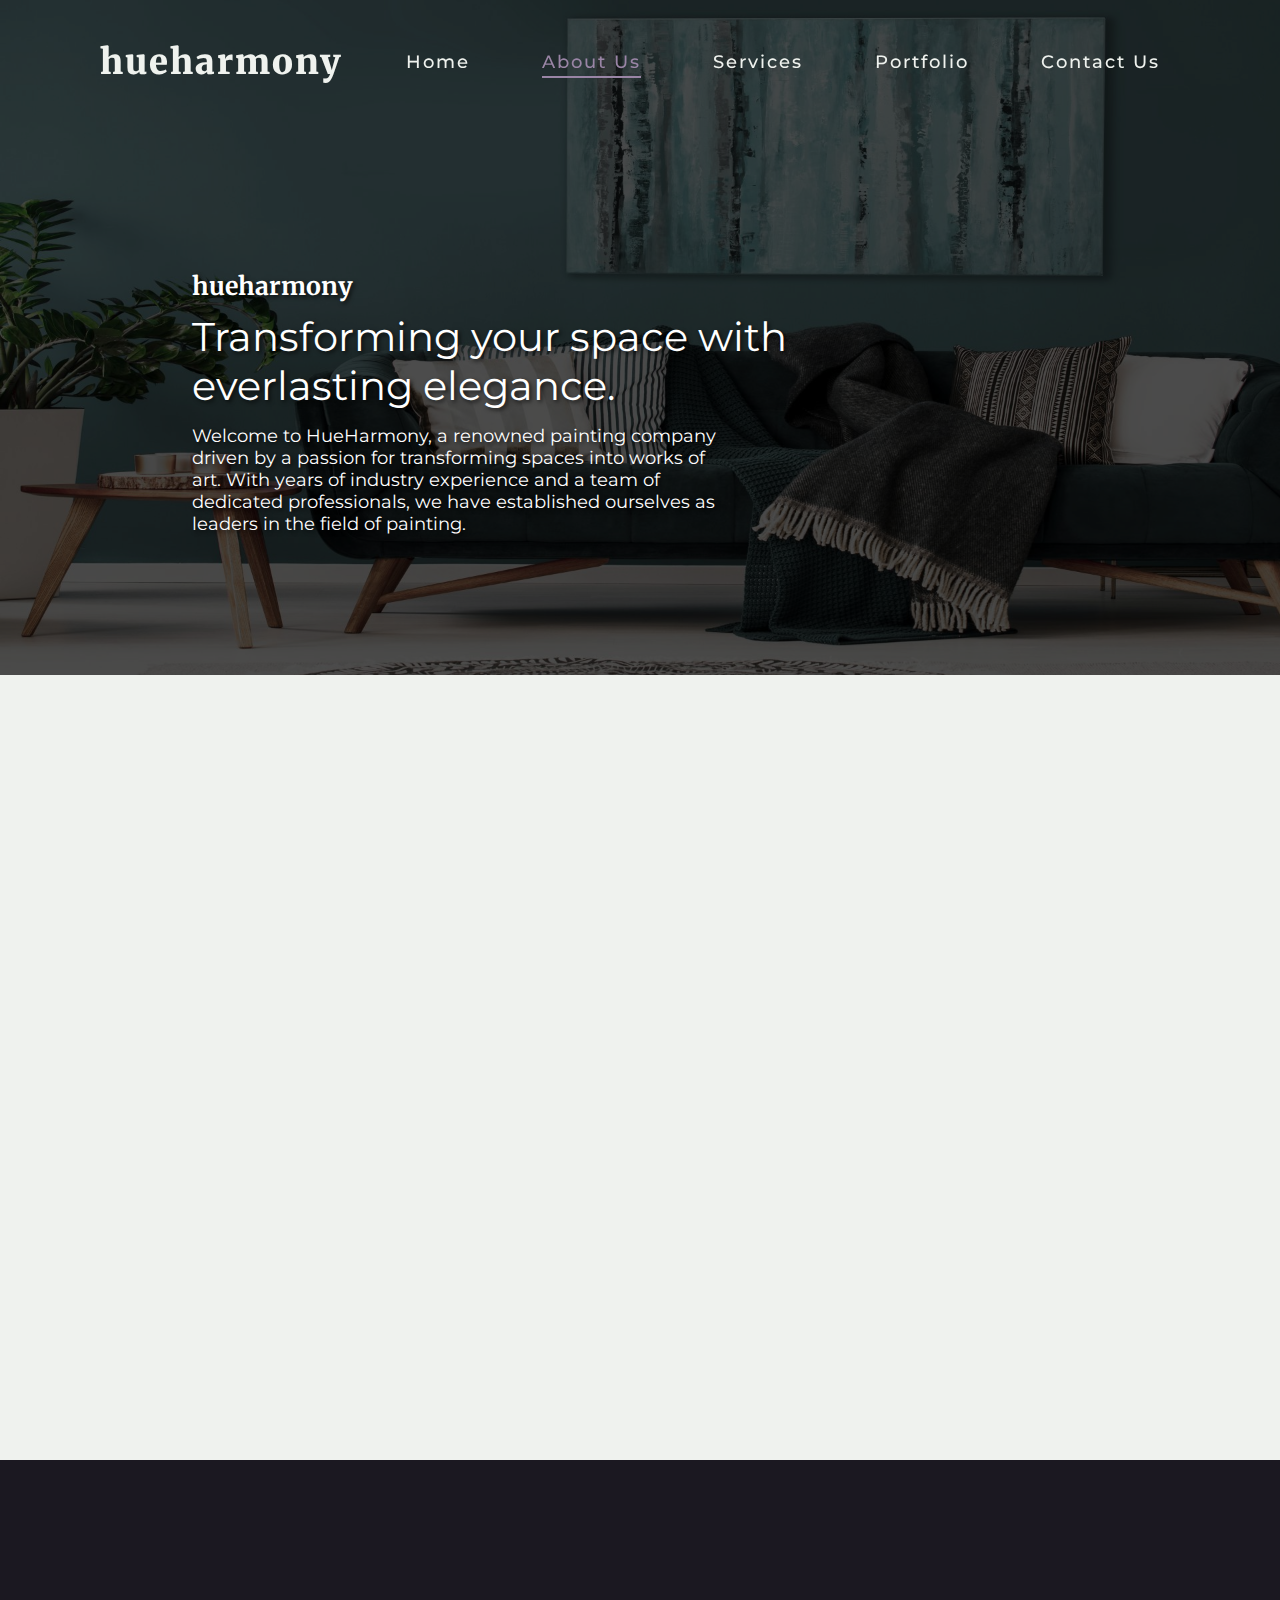
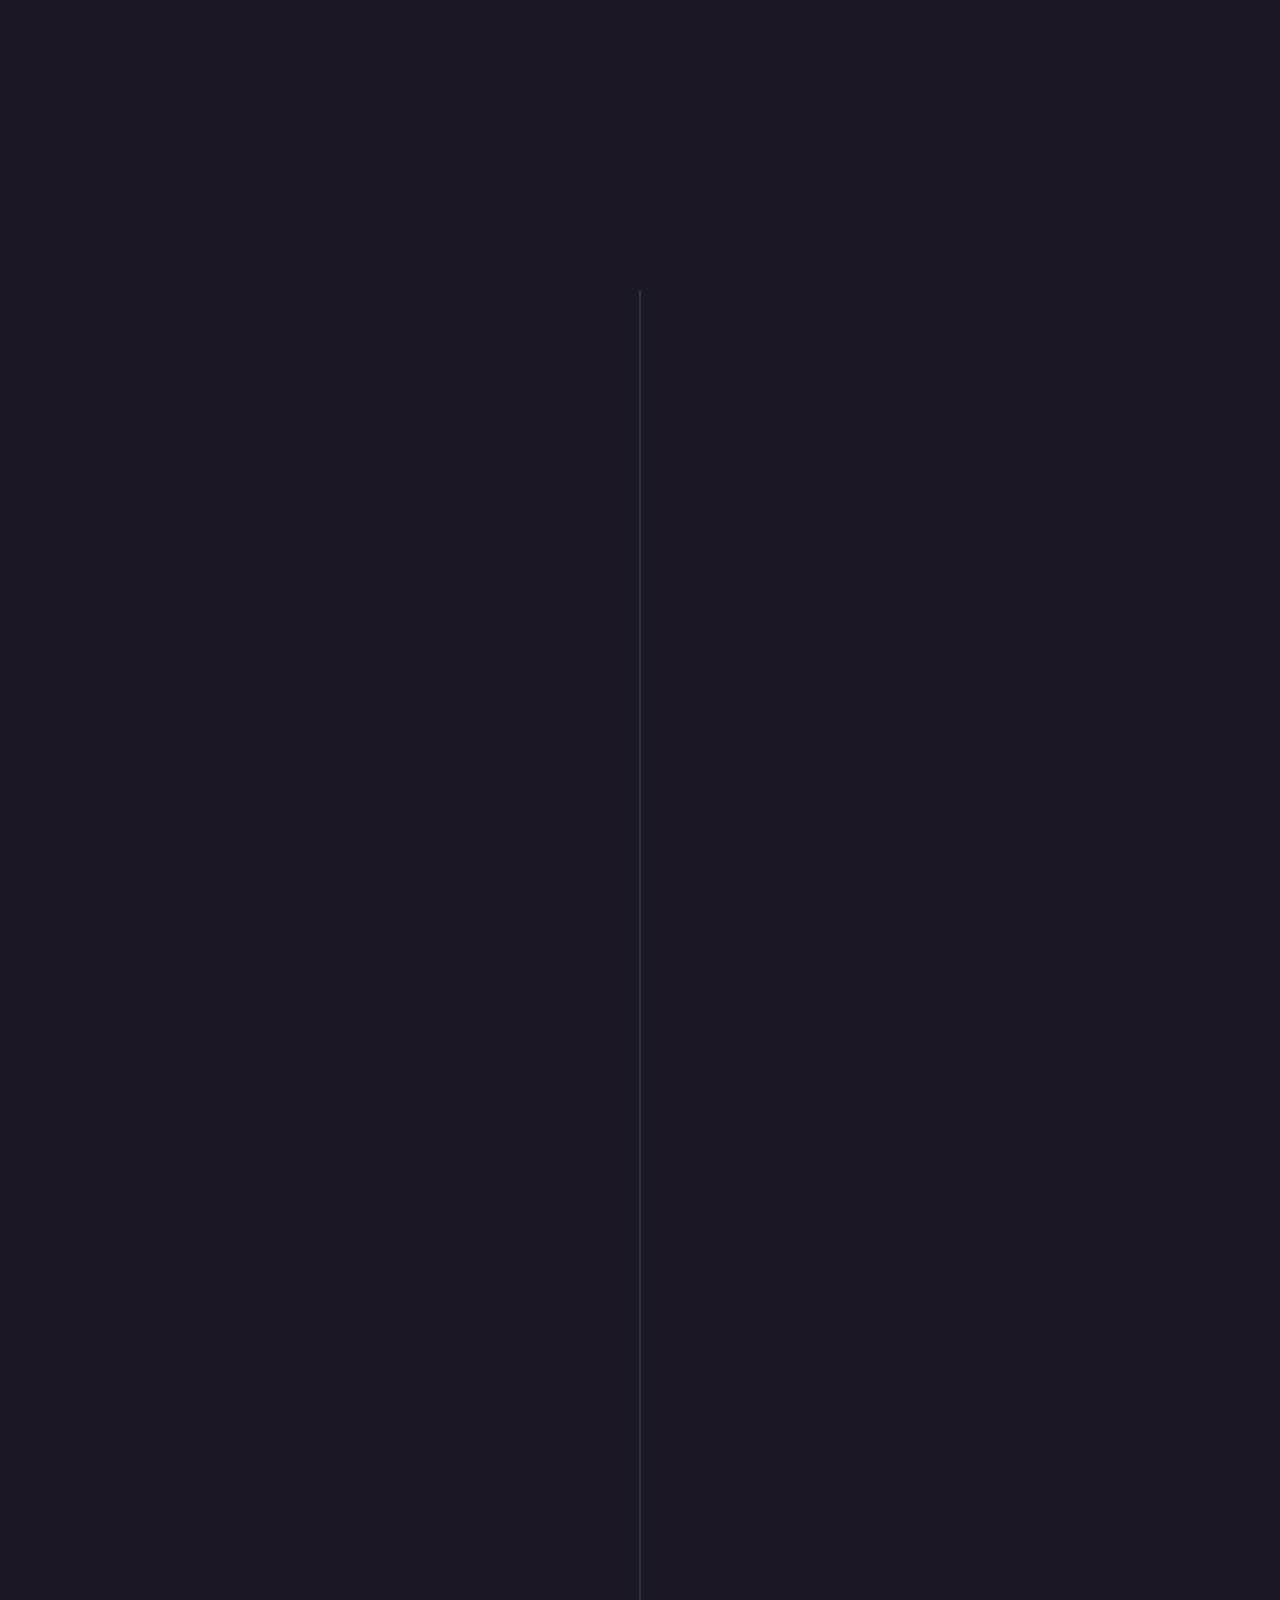
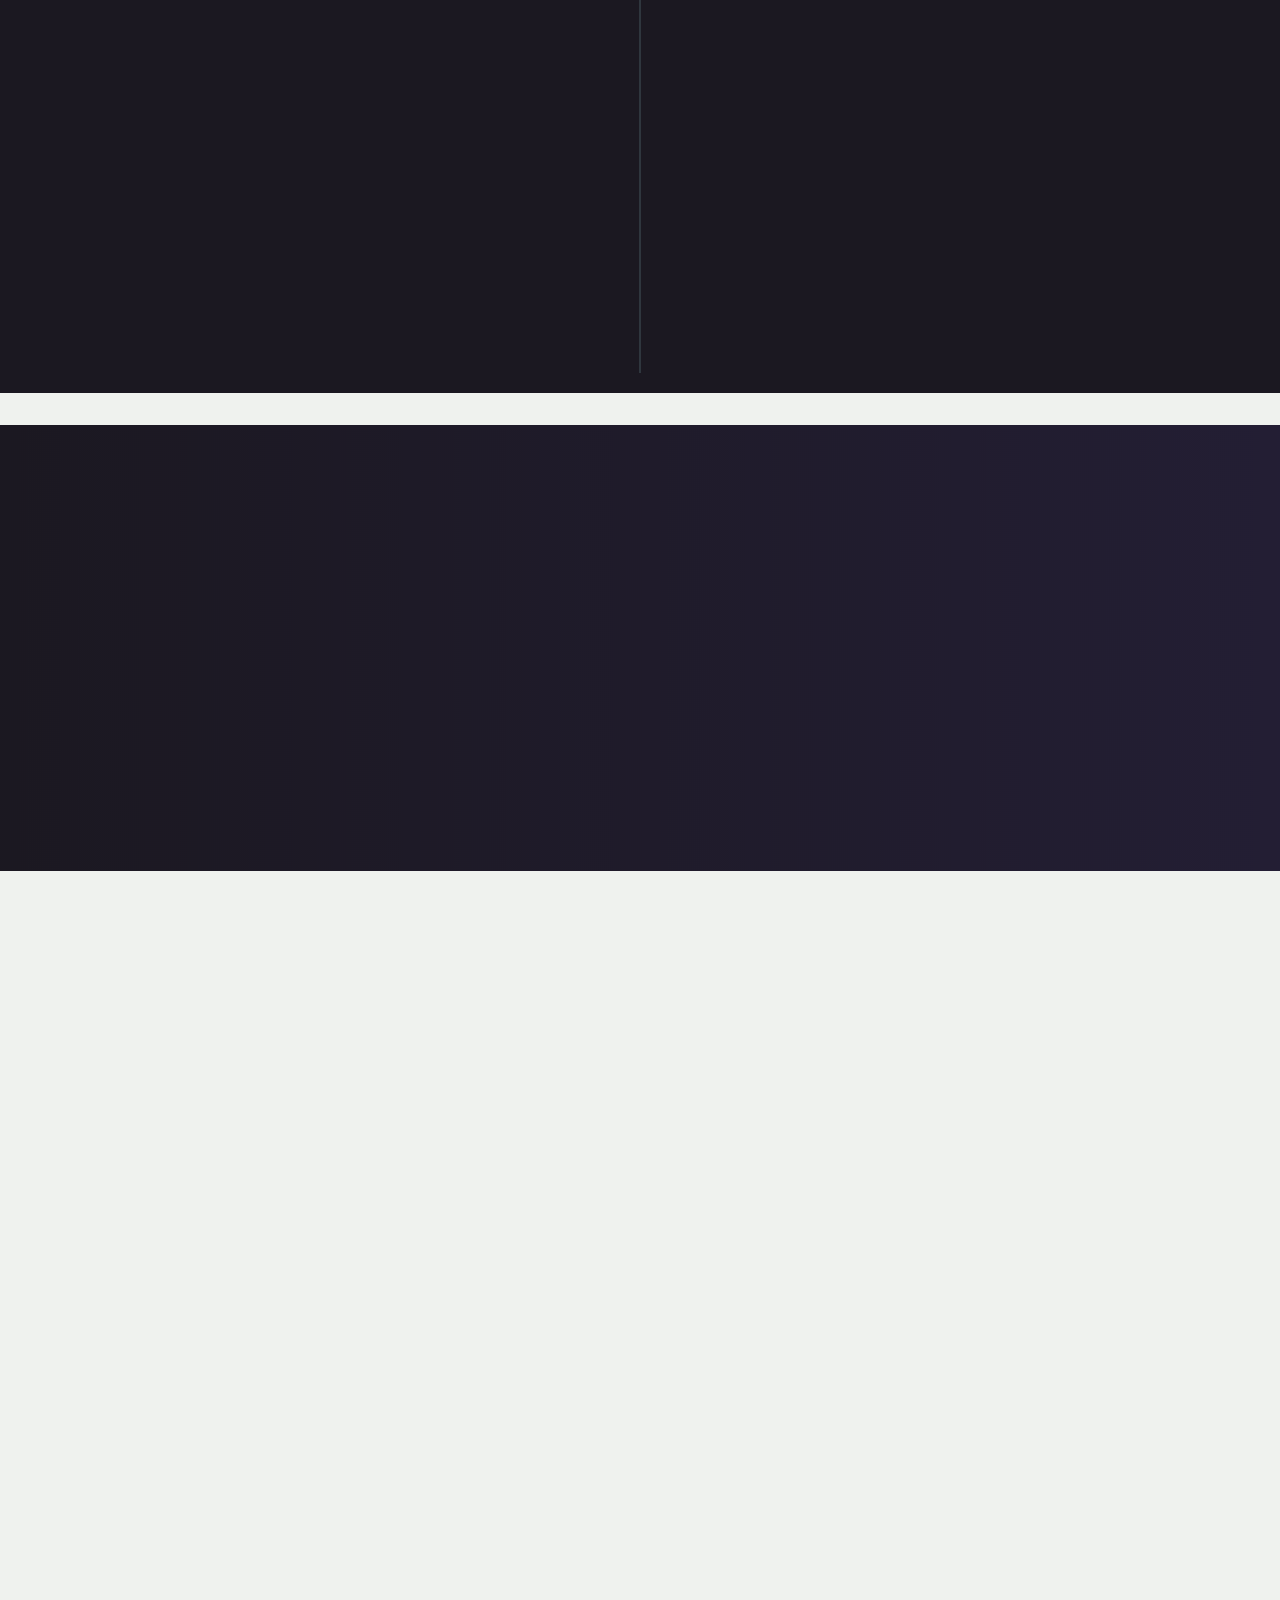
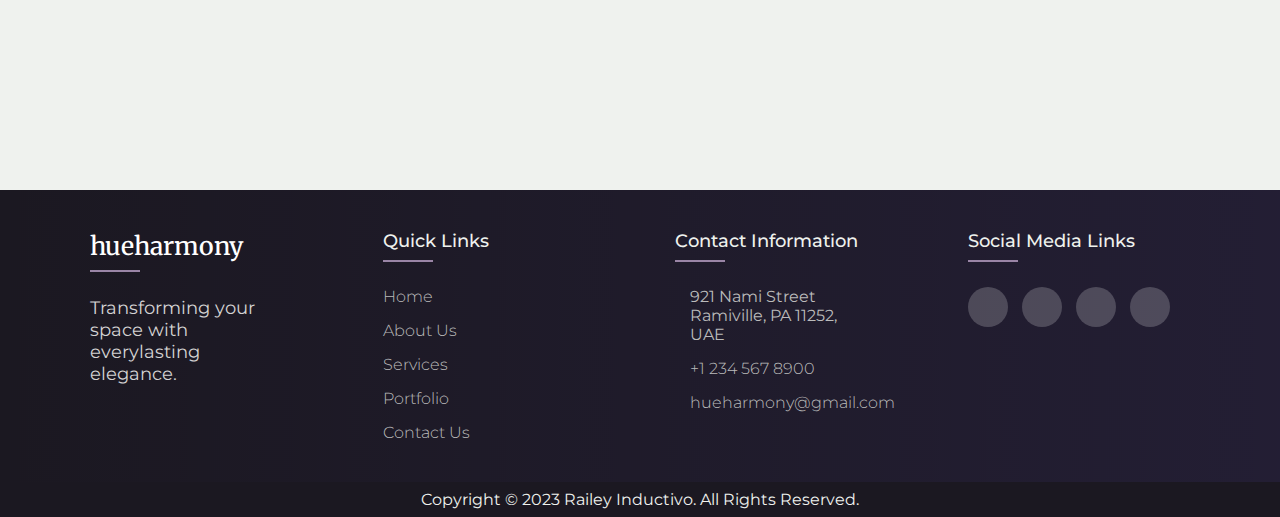
==== Pages/about.html @ a78353fe "Add files via upload" ====
<!DOCTYPE html>
<html lang="en">
   <head>
      <meta charset="UTF-8">
      <meta http-equiv="X-UA-Compatible" content="IE=edge">
      <meta name="viewport" content="width=device-width, initial-scale=1.0">
      <link rel="stylesheet" href="https://cdnjs.cloudflare.com/ajax/libs/font-awesome/6.4.0/css/all.min.css" integrity="sha512-iecdLmaskl7CVkqkXNQ/ZH/XLlvWZOJyj7Yy7tcenmpD1ypASozpmT/E0iPtmFIB46ZmdtAc9eNBvH0H/ZpiBw==" crossorigin="anonymous" referrerpolicy="no-referrer">
      <link rel="stylesheet" href="/CSS/general.css">
      <link rel="stylesheet" href="/CSS/about.css">
      <title>AboutUs</title>
   </head>
   <body>
      <div class="transition transition-slide is-active"></div>
      <!--Start of navigation bar-->
      <header>
         <div class="navbar">
            <div class="logo"><a href="#">hueharmony</a></div>
            <ul class="links">
               <li><a href="/home.html">Home</a></li>
               <li><a href="/Pages/about.html" class="active">About Us</a></li>
               <li><a href="/Pages/services.html">Services</a></li>
               <li><a href="/Pages/portfolio.html">Portfolio</a></li>
               <li><a href="/Pages/contact.html">Contact Us</a></li>
            </ul>
            <div class="toggle_btn">
               <i class="fas fa-bars"></i>
            </div>
         </div>
         <div class="dropdown_menu">
            <li><a href="/home.html">Home</a></li>
            <li><a href="/Pages/about.html">About Us</a></li>
            <li><a href="/Pages/services.html">Services</a></li>
            <li><a href="/Pages/portfolio.html">Portfolio</a></li>
            <li><a href="/Pages/contact.html">Contact Us</a></li>
         </div>
      </header>
      <!--End of navigation bar-->
      <!--Start of title page-->
      <div class="abtusbackground ">
         <img src="/Images/abtusbg1.jpg" alt="Blue interior room">
         <div class="abtheader">
            <h1 class="logoabt">hueharmony</h1>
            <p class="intro">Transforming your space with everlasting elegance.</p>
            <p class="subtext">Welcome to HueHarmony, a renowned painting company driven by a passion for transforming spaces into works of art. With years of industry experience and a team of dedicated professionals, we have established ourselves as leaders in the field of painting.</p>
         </div>
      </div>
      <!--End of title page-->
      <!--Start of about us section-->
      <div class="background1">
         <div class="core reveal">
            <h1>Core Principles</h1>
            <p>HueHarmony is a reputable painting company that embodies the core principles of artistic expression and visual aesthetics. We are driven by a deep passion for colors, a steadfast commitment to excellence, and an unwavering dedication to client satisfaction. At HueHarmony, we believe that each brushstroke possesses the power to transform spaces and evoke emotions. Our core principles shape every aspect of our work, guiding us to deliver outstanding painting services that surpass expectations.</p>
         </div>
         <div class="card-container reveal">
            <div class="card">
               <div class="circle" style="--clr:#716070">
                  <img src="/Images/mission.png" alt="Mission symbol" class="logo">
               </div>
               <div class="content">
                  <h2>Mission</h2>
                  <p>Our mission at HueHarmony is to transform spaces into vibrant works of art that evoke emotions, inspire creativity, and create a harmonious environment. We are dedicated to delivering exceptional painting services that exceed our clients' expectations and enhance the beauty and atmosphere of their surroundings. We strive to be the premier painting company that not only brings color to walls but also brings joy and satisfaction to our clients.</p>
               </div>
            </div>
            <div class="card">
               <div class="circle" style="--clr:#716070">
                  <img src="/Images/vision.png" alt="Vision symbol" class="logo">
               </div>
               <div class="content">
                  <h2>Vision</h2>
                  <p>Our vision at HueHarmony is to be the leading authority in the world of painting, known for our exceptional craftsmanship, innovative techniques, and unwavering commitment to creating harmonious spaces. We envision a future where every space, whether residential or commercial, is infused with the perfect blend of colors that evoke emotions, inspire creativity, and promote a sense of well-being. </p>
               </div>
            </div>
            <div class="card">
               <div class="circle" style="--clr:#716070">
                  <img src="/Images/values.png" alt="Values symbol" class="logo">
               </div>
               <div class="content">
                  <h2>Values</h2>
                  <p>We strive for excellence in every aspect of our work. From the quality of our craftsmanship to our attention to detail, we aim to exceed expectations and deliver exceptional results that stand the test of time. We believe in the transformative power of color and embrace creativity in our approach. Our team of skilled painters are passionate about exploring unique combinations, innovative techniques, and tailored solutions to bring your vision to life.</p>
               </div>
            </div>
         </div>
      </div>
      <!--End of about us section-->
      <!--Start of timeline section-->
      <section class="timeline-section">
         <div class="abtus reveal">
            <h1>Company History</h1>
            <p>HueHarmony, a premier painting company renowned for its impeccable artistry and attention to detail, has a rich and vibrant history that spans over three decades. Founded in 1990 by the visionary artist, Raiyan Sorintivo, HueHarmony emerged as a pioneer in the world of residential and commercial painting, blending creativity with precision to transform spaces into captivating works of art.</p>
         </div>
         <div class="timeline-items">
            <div class="timeline-item reveal">
               <div class="timeline-dot"></div>
               <div class="timeline-date">Year 1990-1995</div>
               <div class="timeline-content">
                  <h3>The Genesis</h3>
                  <p>Raiyan Sorintivo established HueHarmony, quickly gaining recognition for exceptional craftsmanship and customer satisfaction.</p>
               </div>
            </div>
            <div class="timeline-item reveal">
               <div class="timeline-dot"></div>
               <div class="timeline-date">Year 1996-2005</div>
               <div class="timeline-content">
                  <h3>Setting New Standards</h3>
                  <p>HueHarmony expanded operations, embraced technology, and implemented rigorous training programs for consistent quality. Eco-friendly practices became a priority.</p>
               </div>
            </div>
            <div class="timeline-item reveal">
               <div class="timeline-dot"></div>
               <div class="timeline-date">Year 2006-2015</div>
               <div class="timeline-content">
                  <h3>National Expansion</h3>
                  <p>HueHarmony's reputation grew, leading to regional offices in major cities. Specialized services like faux finishes and decorative painting were introduced.</p>
               </div>
            </div>
            <div class="timeline-item reveal">
               <div class="timeline-dot"></div>
               <div class="timeline-date">Year 2016-2021</div>
               <div class="timeline-content">
                  <h3>Embracing Innovation</h3>
                  <p>HueHarmony invested in technology, streamlining operations and launching an online platform for seamless customer engagement.</p>
               </div>
            </div>
            <div class="timeline-item reveal">
               <div class="timeline-dot"></div>
               <div class="timeline-date">Year 2022-Present</div>
               <div class="timeline-content">
                  <h3>Global Reach</h3>
                  <p>HueHarmony expanded globally, collaborating on prestigious projects worldwide. Its work continues to grace iconic spaces, blending art and design.</p>
               </div>
            </div>
            <div class="timeline-item reveal">
               <div class="timeline-dot"></div>
               <div class="timeline-date">Today</div>
               <div class="timeline-content">
                  <h3>Commitment to Excellence</h3>
                  <p>HueHarmony remains dedicated to excellence, innovation, and customer satisfaction. Its team of passionate painters continues to push boundaries, creating harmonious and inspiring spaces.</p>
               </div>
            </div>
         </div>
      </section>
      <!--End of timeline section-->
      <!--Start of quick statistics section-->
      <div style="min-height: 2em;"></div>
      <section class="whyus">
         <div class="whyus-container">
            <div class="whyus-text reveal">
               <h1 class="whyus-title">Why Choose HueHarmony?</h1>
               <p class="animate-text">
                  <span>Exceptional Quality</span>
                  <span>Professional Expertise</span>
                  <span>Timely and Efficient</span>
                  <span>Attention to Detail</span>
                  <span>Excellent Customer Service</span>
               </p>
            </div>
         </div>
      </section>
      <div class="counters">
         <div>
            <div class="counter reveal">
               <i class="fa-solid fa-building"></i>
               <h1><span data-count="412">0</span></h1>
               <h3>Projects<br>Transformed</h3>
            </div>
            <div class="counter reveal">
               <i class="fa-solid fa-face-grin"></i>
               <h1><span data-count="381">0</span></h1>
               <h3>Satisfied<br>Clients</h3>
            </div>
            <div class="counter reveal">
               <i class="fa-solid fa-user-group"></i>
               <h1><span data-count="569">0</span></h1>
               <h3>Monthly<br>Visits</h3>
            </div>
            <div class="counter reveal">
               <i class="fa-solid fa-star"></i>
               <h1><span data-count="226">0</span></h1>
               <h3>Five<br>Stars</h3>
            </div>
         </div>
      </div>
      <!--End of quick statistics section-->
      <!--Start of our team section-->
      <section class="team">
         <div class="team-container">
            <div class="testimonials reveal">
               <h1>Meet our team</h1>
               <p>At HueHarmony, our team is composed of highly skilled and passionate individuals who share a deep appreciation for the transformative power of colors and the art of painting. Each member of our team brings a unique set of talents, expertise, and a commitment to delivering exceptional results.</p>
            </div>
            <div class="team-row reveal">
               <div class="team-item">
                  <img src="/Images/team1.jpg" alt="Team member 1">
                  <h3>Raiyan Sorintivo <span>Founder & Creative Director</span></h3>
                  <div class="social-links">
                     <a href="#"><i class="fab fa-facebook-f"></i></a>
                     <a href="#"><i class="fab fa-twitter"></i></a>
                     <a href="#"><i class="fab fa-instagram"></i></a>
                     <a href="#"><i class="fab fa-linkedin-in"></i></a>
                  </div>
               </div>
               <div class="team-item">
                  <img src="/Images/team2.jpg" alt="Team member 2">
                  <h3>Jackson Stage <span>Operations Manager</span></h3>
                  <div class="social-links">
                     <a href="#"><i class="fab fa-facebook-f"></i></a>
                     <a href="#"><i class="fab fa-twitter"></i></a>
                     <a href="#"><i class="fab fa-instagram"></i></a>
                     <a href="#"><i class="fab fa-linkedin-in"></i></a>
                  </div>
               </div>
               <div class="team-item">
                  <img src="/Images/team3.jpg" alt="Team member 3">
                  <h3>Mark Johnson <span>Lead Painter & Quality Control</span></h3>
                  <div class="social-links">
                     <a href="#"><i class="fab fa-facebook-f"></i></a>
                     <a href="#"><i class="fab fa-twitter"></i></a>
                     <a href="#"><i class="fab fa-instagram"></i></a>
                     <a href="#"><i class="fab fa-linkedin-in"></i></a>
                  </div>
               </div>
            </div>
         </div>
      </section>
      <!--End of our team section-->
      <!--Start of footer section-->
      <footer class="footer">
         <div class="container">
            <div class="row">
               <div class="footer-col">
                  <h4 class="logo">hueharmony</h4>
                  <ul>
                     <li class="text">Transforming your space with everylasting elegance.</li>
                  </ul>
               </div>
               <div class="footer-col">
                  <h4>quick links</h4>
                  <ul>
                     <li><a href="#">home</a></li>
                     <li><a href="#">about us</a></li>
                     <li><a href="#">services</a></li>
                     <li><a href="#">portfolio</a></li>
                     <li><a href="#">contact us</a></li>
                  </ul>
               </div>
               <div class="footer-col">
                  <h4>contact information</h4>
                  <ul class="info">
                     <li>
                        <span><i class="fa fa-map-marker"></i></span>
                        <span>921 Nami Street<br>
                        Ramiville, PA 11252,<br>UAE</span>
                     </li>
                     <li>
                        <span><i class="fa fa-phone"></i></span>
                        <p><a href="tel:12345678900">+1 234 567 8900</a></p>
                     </li>
                     <li>
                        <span><i class="fa fa-envelope"></i></span>
                        <span><a href="mailto:hueharmony@email.com">hueharmony@gmail.com</a></span>
                     </li>
                  </ul>
               </div>
               <div class="footer-col">
                  <h4>social media links</h4>
                  <div class="social-links">
                     <a href="#"><i class="fab fa-facebook-f"></i></a>
                     <a href="#"><i class="fab fa-twitter"></i></a>
                     <a href="#"><i class="fab fa-instagram"></i></a>
                     <a href="#"><i class="fab fa-linkedin-in"></i></a>
                  </div>
               </div>
            </div>
         </div>
      </footer>
      <div class="copyright">
         <p>Copyright &#169; 2023 Railey Inductivo. All Rights Reserved.</p>
      </div>
      <button id="scrollup" onclick="scrollToTop()"><i class="fas fa-arrow-up"></i></button>
      <!--End of footer section-->
      <script src="/JS/about.js"></script>
      <script src="/JS/general.js"></script>
   </body>
</html>
---- CSS/general.css ----
@import url('https://fonts.googleapis.com/css2?family=Merriweather:wght@900&family=Montserrat&family=Playfair+Display:wght@700&display=swap');

* {
	margin: 0;
	padding: 0;
	box-sizing: border-box;
	font-family: 'Montserrat', sans-serif;
}

body {
	background-color: #eff2ee;
}

/*Start of scroll up button*/
html {
	scroll-behavior: smooth;
}

#scrollup {
	display: none;
	position: fixed;
	bottom: 20px;
	right: 20px;
	z-index: 100;
	background-color: #4e3e4d;
	color: #eff2ee;
	padding: 16px 20px;
	border-radius: 50%;
	border: none;
	cursor: pointer;
	font-size: 20px;
	transition: all .5s ease;
}

#scrollup:hover {
	background-color: #9A85A6;
	color: #eff2ee;
}

#scrollup.show {
	display: block;
}

/*End of scroll up button*/

/*Start of page transition*/
.transition-slide {
	position: fixed;
	top: 0;
	left: -100%;
	width: 100%;
	bottom: 0;
	z-index: 101;
	-webkit-transition: 0.5s ease-out;
	transition: 0.5s ease-out;
	backdrop-filter: blur(8px);
	background-color: rgba(0, 0, 0, 0.1);
}

.transition-slide.is-active {
	left: 0px;
}

/*End of page transition*/
/*Start of custom scrollbar*/
::-webkit-scrollbar {
	width: 10px;
}

::-webkit-scrollbar-thumb {
	background: #302b3b;
	border-radius: 3px;
}

::-webkit-scrollbar-thumb:hover {
	background: #9A85A6;
}

/*End of custom scrollbar*/
/*Start of reveal transition*/
.reveal {
	position: relative;
	transform: translateY(150px);
	opacity: 0;
	transition: all 1s ease;
}

.reveal.active {
	transform: translateY(0px);
	opacity: 1;
}

/*End of reveal transition*/
/*Start of navigation bar*/
header {
	position: fixed;
	top: 0;
	left: 0;
	width: 100%;
	display: flex;
	justify-content: space-between;
	align-items: center;
	transition: 0.6s;
	padding: 40px 100px;
	z-index: 100;
}

a {
	color: #eff2ee;
	text-decoration: none;
}

.navbar ul {
	position: relative;
	display: flex;
	justify-content: center;
	align-items: center;
}

.navbar ul li {
	position: relative;
	list-style: none;
}

.navbar ul li a {
	font-size: 18px;
	position: relative;
	margin: 0 20px;
	text-decoration: none;
	color: #eff2ee;
	letter-spacing: 2px;
	font-weight: 500;
	transition: color 0.3s, transform 0.3s;
}

.navbar ul li a:before {
	content: '';
	position: absolute;
	width: 100%;
	height: 2px;
	background-color: lightgray;
	bottom: -5px;
	left: 0;
	transform: scaleX(0);
	transition: transform 0.3s;
}

.navbar ul li a:hover,
.navbar ul li a:active {
	transform: translateY(-3px);
	color: #9A85A6;
}

.navbar ul li a:hover:before,
.navbar ul li a:active:before {
	transform: scaleX(1);
}

.navbar ul li a:after {
	content: '';
	position: absolute;
	width: 100%;
	height: 2px;
	background-color: #9A85A6;
	bottom: -5px;
	left: 0;
	transform: scaleX(0);
	transition: transform 0.3s;
}

.navbar ul li a:hover:after,
.navbar ul li a:active:after {
	transform: scaleX(1);
}

.navbar ul li a.active {
	color: #9A85A6;
}

.navbar ul li a.active:before,
.navbar ul li a.active:after {
	transform: scaleX(1);
}

.navbar {
	position: relative;
	width: 100%;
	display: flex;
	justify-content: space-between;
	align-items: center;
	transition: 0.6s;
}

.navbar .logo a {
	font-family: 'Merriweather', serif;
	position: relative;
	transition: 0.6s;
	font-weight: 900;
	font-size: 35px;
	letter-spacing: 2px;
	transition: 0.6s;
	text-decoration: none;
	color: #eff2ee;
}

.navbar .logo:hover a {
	background: linear-gradient(90deg, #FF0000, #FF7F00, #FFFF00, #00FF00, #0000FF, #4B0082, #9400D3);
	-webkit-background-clip: text;
	background-clip: text;
	-webkit-text-fill-color: transparent;
	background-size: 500% auto;
	animation: rainbow 3s ease-in-out infinite alternate;
}

@keyframes rainbow {
	0% {
		background-position: 0% 50%;
	}

	100% {
		background-position: 100% 50%;
	}
}

.navbar .links {
	display: flex;
	gap: 2rem;
}

.navbar .toggle_btn {
	color: #eff2ee;
	font-size: 1.5rem;
	cursor: pointer;
	display: none;
}

header.sticky {
	padding: 15px 100px;
	background-color: #1c0629;
}

.dropdown_menu {
	display: none;
	position: absolute;
	right: 6rem;
	top: 100px;
	height: 0;
	width: 300px;
	background-color: #1c0629;
	border-radius: 10px;
	overflow: hidden;
	transition: height .2s cubic-bezier(0.175, 0.885, 0.32, 1.275);
}

.dropdown_menu.open {
	height: 270px;
	padding: 15px;
	list-style: none;
}

.dropdown_menu li a {
	color: #eff2ee;
	font-size: 20px;
	padding: 0.7rem;
	display: flex;
	align-items: center;
	justify-content: center;
}

.dropdown_menu li a:before {
	content: '';
	position: absolute;
	width: 100%;
	height: 2px;
	background-color: lightgray;
	bottom: -5px;
	left: 0;
	transform: scaleX(0);
	transition: transform 0.3s;
}

.dropdown_menu li a:hover {
	transform: translateY(-3px);
	color: #9A85A6;
}

.dropdown_menu li a:hover:before {
	transform: scaleX(0.3);
}

.dropdown_menu li a:after {
	content: '';
	position: absolute;
	width: 100%;
	height: 2px;
	background-color: #9A85A6;
	bottom: -5px;
	left: 0;
	transform: scaleX(0);
	transition: transform 0.3s;
}

.dropdown_menu li a:hover:after {
	transform: scaleX(0.3);
}

@media(max-width: 1222px) {
	.navbar .links {
		display: none;
	}

	.navbar .toggle_btn {
		display: block;
	}

	.dropdown_menu {
		display: block;
	}
}

/*End of navigation bar*/
/*Start of footer section*/
.container {
	max-width: 1170px;
	margin: auto;
}

.row {
	display: flex;
	flex-wrap: wrap;
}

ul {
	list-style: none;
}

.footer {
	background-image: url(/Images/bg1.png);
	padding: 40px 0;
	padding-left: 50px;
}

.footer-col {
	width: 25%;
	padding: 0 10px;
}

.footer-col h4 {
	font-size: 18px;
	color: #eff2ee;
	text-transform: capitalize;
	margin-bottom: 35px;
	font-weight: 500;
	position: relative;
}

.footer-col h4.logo {
	font-family: 'Merriweather', serif;
	font-size: 25px;
	color: white;
	margin-bottom: 35px;
	font-weight: 500;
	position: relative;
	text-transform: lowercase;
}

.footer-col li.text {
	color: #d4d3d3;
	width: 70%;
	font-size: 18px;
}

.footer-col h4::before {
	content: '';
	position: absolute;
	left: 0;
	bottom: -10px;
	background-color: #9A85A6;
	height: 2px;
	box-sizing: border-box;
	width: 50px;
}

.footer-col ul li:not(:last-child) {
	margin-bottom: 15px;
}

.footer-col ul li a {
	font-size: 16px;
	text-transform: capitalize;
	text-decoration: none;
	font-weight: 300;
	color: #bbbbbb;
	display: block;
	transition: all 0.3s ease;
}

.footer-col ul li a:hover {
	color: #9A85A6;
	padding-left: 8px;
}

.footer-col .social-links a {
	display: inline-block;
	height: 40px;
	width: 40px;
	background-color: rgba(255, 255, 255, 0.2);
	margin: 0 10px 10px 0;
	text-align: center;
	line-height: 40px;
	border-radius: 50%;
	color: #eff2ee;
	transition: all 0.5s ease;
}

.footer-col .social-links a:hover {
	color: #24262b;
	background-color: #9A85A6;
}

.footer p {
	color: #eff2ee;
}

.info {
	position: relative;
}

.info li {
	display: flex;
	margin-bottom: 16px;
}

.info li span:nth-child(1) {
	color: #eff2ee;
	font-size: 16px;
	margin-right: 15px;
}

.info li span {
	color: #bbbbbb;
	text-decoration: none;
	;
	transition: all 0.5s ease;
}

.info li span:hover {
	color: #9A85A6;
	text-decoration: none;
	padding-left: 8px;
}

.info li span a {
	text-transform: lowercase;
}

@media(max-width: 767px) {
	.footer-col {
		width: 50%;
		margin-bottom: 30px;
	}
}

@media(max-width: 574px) {
	.footer-col {
		width: 100%;
	}
}

.copyright {
	width: 100%;
	background: #1B1821;
	padding: 8px 100px;
	text-align: center;
	color: #eff2ee;
}

/*End of footer section*/
---- CSS/about.css ----
/*Start of about us section*/
.core {
	display: flex;
	flex-direction: column;
	justify-content: center;
	align-items: center;
	margin-top: 20px;
}

.core h1 {
	font-size: 45px;
	font-family: 'Playfair Display', serif;
	text-align: center;
	color: #716070;
	text-shadow: 2px 2px 4px rgba(255, 255, 255, 1);
	margin-bottom: 20px;
	letter-spacing: 5px;
}

.core h1:before,
.core h1:after {
	background-color: #1B1821;
	content: "";
	display: inline-block;
	height: 3px;
	position: relative;
	vertical-align: middle;
	width: 200px;
	margin: 30px;
	border-radius: 5px;
}

.core h1:before {
	right: 0.5em;
	margin-left: -50%;
}

.core h1:after {
	left: 0.5em;
	margin-right: -50%;
}

@media (max-width: 768px) {

	.core h1:before,
	.core h1:after {
		width: 300px;
	}
}

.core p {
	width: 65%;
	font-size: 22px;
	text-align: center;
}

.abtusbackground {
	width: 100%;
	height: 75vh;
	overflow: hidden;
}

.abtusbackground img {
	width: 100%;
	height: 100%;
	object-fit: cover;
	filter: brightness(30%);
}

.abtheader {
	position: absolute;
	top: 30%;
	left: 15%;
	text-align: left;
}

.logoabt {
	font-family: 'Merriweather', serif;
	font-size: 25px;
	font-weight: bold;
	color: #fff;
	text-shadow: 2px 2px 4px rgba(0, 0, 0, 0.7);
}

.subtext {
	color: white;
	font-size: 18px;
	padding-top: 15px;
	width: 49%;
	text-shadow: 2px 2px 4px rgba(0, 0, 0, 0.7);
}

.intro {
	font-size: 40px;
	color: #fff;
	margin-top: 10px;
	width: 55%;
	text-shadow: 2px 2px 4px rgba(0, 0, 0, 0.7);
}

@media (max-width: 912px) {
	.abtheader {
		top: 40%;
		left: 50%;
		transform: translate(-80%, -50%);
	}

	.intro {
		width: 100%;
	}

	.subtext {
		width: 100%;
		text-align: left;
	}
}

.background1 {
	background-color: #eff2ee;
	display: inline-block;
	padding: 60px;
}

.card-container {
	display: flex;
	flex-wrap: wrap;
	align-items: center;
	justify-content: center;
}

.card {
	position: relative;
	width: 250px;
	height: 300px;
	margin: 20px;
	border-radius: 40px;
	transition: 0.5s;
	transition-delay: 0.5s;
	display: flex;
	justify-content: flex-start;
	align-items: center;
}

.card:hover {
	width: 600px;
	transition-delay: 0s;
}

.card .circle {
	position: absolute;
	top: 0;
	left: 0;
	width: 100%;
	height: 100%;
	border-radius: 40px;
	overflow: hidden;
	display: flex;
	justify-content: center;
	align-items: center;
}

.card .circle::before {
	content: "";
	position: absolute;
	top: 0;
	left: 0;
	width: 100%;
	height: 100%;
	background: var(--clr);
	clip-path: circle(120px at center);
	transition: 0.5s;
}

.card:hover .circle::before {
	clip-path: circle(420px at center);
}

.card .circle .logo {
	position: relative;
	width: 170px;
	transition: 0.5s;
	transition-delay: 0.5s;
}

.card:hover .circle .logo {
	transform: scale(0);
	transition-delay: 0s;
}

.content {
	position: relative;
	width: 90%;
	margin-left: 20px;
	text-align: center;
	justify-content: center;
	padding: 20px 20px 20px 40px;
	opacity: 0;
	transition: 0.4s;
	visibility: hidden;
}

.card:hover .content {
	left: 0;
	opacity: 1;
	visibility: visible;
	transition-delay: 0.6s;
}

.content h2 {
	font-family: "Playfair Display", serif;
	color: white;
	text-transform: uppercase;
	font-size: 40px;
	line-height: 1em;
	margin-bottom: 20px;
}

.content p {
	color: #e8ece5;
	font-size: 18px;
	text-align: justify;
}

@media (max-width: 991px) {
	.card {
		width: auto;
		max-width: 600px;
		align-items: flex-start;
	}

	.card.hover {
		height: 600px;
	}

	.card .content {
		width: 100%;
		padding: 10px;
		padding-top: 30px;
		margin-right: 15px;
	}
}

/*End of about us section*/
/*Start of timeline section*/
.abtus {
	display: flex;
	flex-direction: column;
	justify-content: center;
	align-items: center;
}

.abtus h1 {
	font-size: 45px;
	font-family: 'Playfair Display', serif;
	text-align: center;
	color: #eff2ee;
	text-shadow: 2px 2px 4px rgba(0, 0, 0, 1);
	margin-bottom: 20px;
	letter-spacing: 5px;
}

.abtus h1:before,
.abtus h1:after {
	background-color: #eff2ee;
	content: "";
	display: inline-block;
	height: 3px;
	position: relative;
	vertical-align: middle;
	width: 200px;
	margin: 30px;
	border-radius: 5px;
}

.abtus h1:before {
	right: 0.5em;
	margin-left: -50%;
}

.abtus h1:after {
	left: 0.5em;
	margin-right: -50%;
}

@media (max-width: 768px) {

	.abtus h1:before,
	.abtus h1:after {
		width: 300px;
	}
}

.abtus p {
	color: #eff2ee;
	width: 65%;
	font-size: 22px;
	text-align: center;
}

.timeline-section {
	background-color: #1B1821;
	min-height: 100vh;
	padding: 100px 15px;
}

.timeline-items {
	padding-top: 80px;
	max-width: 1000px;
	margin: auto;
	display: flex;
	flex-wrap: wrap;
	position: relative;
}

.timeline-items::before {
	content: '';
	position: absolute;
	width: 2px;
	height: 100%;
	background-color: #2f363e;
	left: calc(50% - 1px);
}

.timeline-item {
	margin-bottom: 40px;
	width: 100%;
	position: relative;
}

.timeline-item:last-child {
	margin-bottom: 0;
}

.timeline-item:nth-child(odd) {
	padding-right: calc(50% + 30px);
	text-align: right;
}

.timeline-item:nth-child(even) {
	padding-left: calc(50% + 30px);
}

.timeline-dot {
	height: 16px;
	width: 16px;
	background-color: #9A85A6;
	position: absolute;
	left: calc(50% - 8px);
	border-radius: 50%;
	top: 10px;
}

.timeline-date {
	font-size: 22px;
	color: #9A85A6;
	margin: 6px 0 15px;
}

.timeline-content {
	background-color: #44474b;
	padding: 30px;
	border-radius: 5px;
}

.timeline-content h3 {
	font-size: 20px;
	color: #ffffff;
	margin: 0 0 10px;
	text-transform: capitalize;
	font-weight: 500;
}

.timeline-content p {
	color: #c8c8c8;
	font-size: 18px;
	font-weight: 300;
	line-height: 22px;
}

@media(max-width: 767px) {
	.timeline-items::before {
		left: 7px;
	}

	.timeline-item:nth-child(odd) {
		padding-right: 0;
		text-align: left;
	}

	.timeline-item:nth-child(odd),
	.timeline-item:nth-child(even) {
		padding-left: 37px;
	}

	.timeline-dot {
		left: 0;
	}
}

/*End of timeline section*/
/*Start of sliding text animation*/
.whyus-container {
	max-width: 1170px;
	width: 100%;
	margin: auto;
}

.whyus {
	display: flex;
	flex-wrap: wrap;
	padding: 50px 15px;
	position: relative;
}

.whyus::before {
	content: '';
	position: absolute;
	left: 0;
	top: 0;
	width: 100%;
	height: 100%;
	background-image: url(/Images/bg1.png);
	z-index: 1;
}

.whyus .whyus-text {
	text-align: center;
	position: relative;
	z-index: 2;
}

.whyus .whyus-text h1 {
	color: #ffffff;
	font-size: 50px;
	color: #ffffff;
	line-height: 56px;
	font-weight: 700;
	margin: 0 0 20px;
}

.whyus .whyus-text p {
	margin: 0;
	overflow: hidden;
}

.whyus .whyus-text p span {
	font-size: 40px;
	color: #9782a3;
	font-weight: 700;
	display: inline-block;
	line-height: 46px;
	display: none;
}

.whyus-title {
	font-family: 'Playfair Display', serif;
	letter-spacing: 5px;
}

.whyus .whyus-text p span.slide-up {
	display: block;
	animation: textIn .5s ease;
}

.whyus .whyus-text p span.slide-down {
	animation: textOut .5s ease;
}

@keyframes textIn {
	0% {
		transform: translateY(100%);
	}

	100% {
		transform: translateY(0%);
	}
}

@keyframes textOut {
	0% {
		transform: translateY(0%);
	}

	100% {
		transform: translateY(-100%);
	}
}

/*End of sliding text animation*/
/*Start of quick statistics section*/
.counters {
	padding: 3em 2em;
	background-image: url(/Images/bg1.png);
	text-align: center;
}

.counters>div {
	max-width: 900px;
	margin: 0 auto;
	display: grid;
	grid-template-columns: repeat(4, 1fr);
	gap: 4em 2em;
}

.counter {
	position: relative;
}

.counter i {
	font-size: 40px;
	color: #9A85A6;
	padding-bottom: 20px;
}

.counter h1 {
	font-size: 3em;
	margin-bottom: 0.5em;
	color: #eff2ee;
}

.counter h3 {
	color: #eff2ee;
}

.counter:not(:last-child)::before {
	content: '';
	background: #eff2ee;
	position: absolute;
	width: 3px;
	border-radius: 5px;
	height: 3em;
	top: 50%;
	transform: translateY(-50%);
	right: -1em;
}

@media screen and (max-width: 900px) and (min-width: 501px) {
	.counters>div {
		grid-template-columns: 1fr 1fr;
	}

	.counter:nth-child(2)::before {
		display: none;
	}
}

@media screen and (max-width: 500px) {
	.counters>div {
		grid-template-columns: 1fr;
		row-gap: 5em;
	}

	.counter:not(:last-child)::before {
		width: 90%;
		height: 2px;
		top: initial;
		right: initial;
		bottom: -3em;
		left: 50%;
		transform: translateX(-50%);
	}
}

/*End of quick statistics section*/
/*Start of our team section*/
.testimonials {
	display: flex;
	flex-direction: column;
	justify-content: center;
	align-items: center;
}

.testimonials h1 {
	font-size: 45px;
	font-family: 'Playfair Display', serif;
	text-align: center;
	color: #716070;
	text-shadow: 2px 2px 4px rgba(255, 255, 255, 1);
	letter-spacing: 5px;
}

.testimonials h1:before,
.testimonials h1:after {
	background-color: #716070;
	content: "";
	display: inline-block;
	height: 3px;
	position: relative;
	vertical-align: middle;
	width: 200px;
	margin: 30px;
	border-radius: 5px;
}

.testimonials h1:before {
	right: 0.5em;
	margin-left: -50%;
}

.testimonials h1:after {
	left: 0.5em;
	margin-right: -50%;
}

.testimonials p {
	padding-top: 20px;
	font-size: 22px;
	width: 90%;
	text-align: center;
	padding-bottom: 80px;
}

:root {
	--light-purple: #716070;
	--off-white: #eff2ee;
}

.team-container {
	max-width: 1170px;
	margin: auto;
}

.section-title {
	width: 100%;
	padding: 0 15px;
	text-align: center;
	margin-bottom: 60px;
}

.section-title h2 {
	font-size: 35px;
	text-transform: capitalize;
	color: #222222;
	font-weight: 700;
}

.section-title h2 span {
	color: var(--pink);
}

.team-row {
	display: flex;
	flex-wrap: wrap;
}

img {
	max-width: 100%;
	vertical-align: middle;
}

.team {
	background-color: var(--off-white);
	padding: 80px 0;
}

.team-item {
	width: calc((100% / 3) - 30px);
	margin: 0 15px 30px;
	position: relative;
	transition: box-shadow 0.5s ease;
}

.team-item:hover {
	box-shadow: 0 0 15px #b7a6ce;
}

.team-item img {
	width: calc(100% - 60px);
	position: relative;
	z-index: 1;
	transition: transform 0.5s ease;
}

.team-item:hover img {
	transform: translateX(60px);
}

.team-item h3 {
	position: absolute;
	background-color: var(--off-white);
	right: 0;
	bottom: 15px;
	padding: 2px 10px;
	border-radius: 4px;
	color: #222222;
	font-size: 18px;
	font-weight: 600;
	text-transform: capitalize;
	z-index: 2;
	transition: right 0.5s ease;
	margin-left: 75px;
}

.team-item:hover h3 {
	right: 15px;
}

.team-item h3 span {
	display: block;
	font-size: 16px;
	font-weight: 400;
	color: #555555;
}

.team-item .social-links {
	position: absolute;
	left: 0;
	top: 0;
	width: 60px;
	height: 100%;
	display: flex;
	flex-wrap: wrap;
	justify-content: center;
	align-content: center;
	transform: translateX(100%);
	opacity: 0;
	transition: all 0.5s ease;
}

.team-item:hover .social-links {
	transform: translateX(0%);
	opacity: 1;
}

.team-item .social-links a {
	display: block;
	height: 35px;
	width: 35px;
	line-height: 35px;
	font-size: 16px;
	color: #777777;
	border: 1px solid #777777;
	border-radius: 50%;
	margin: 3px 0;
	text-align: center;
	transition: all 0.5s ease;
}

.team-item .social-links a:hover {
	color: var(--pink);
	border-color: var(--pink);
}

@media(max-width: 991px) {
	.team-item {
		width: calc(50% - 30px);
	}
}

@media(max-width: 575px) {
	.team-item {
		width: calc(100% - 30px);
	}
}

/*End of our team section*/
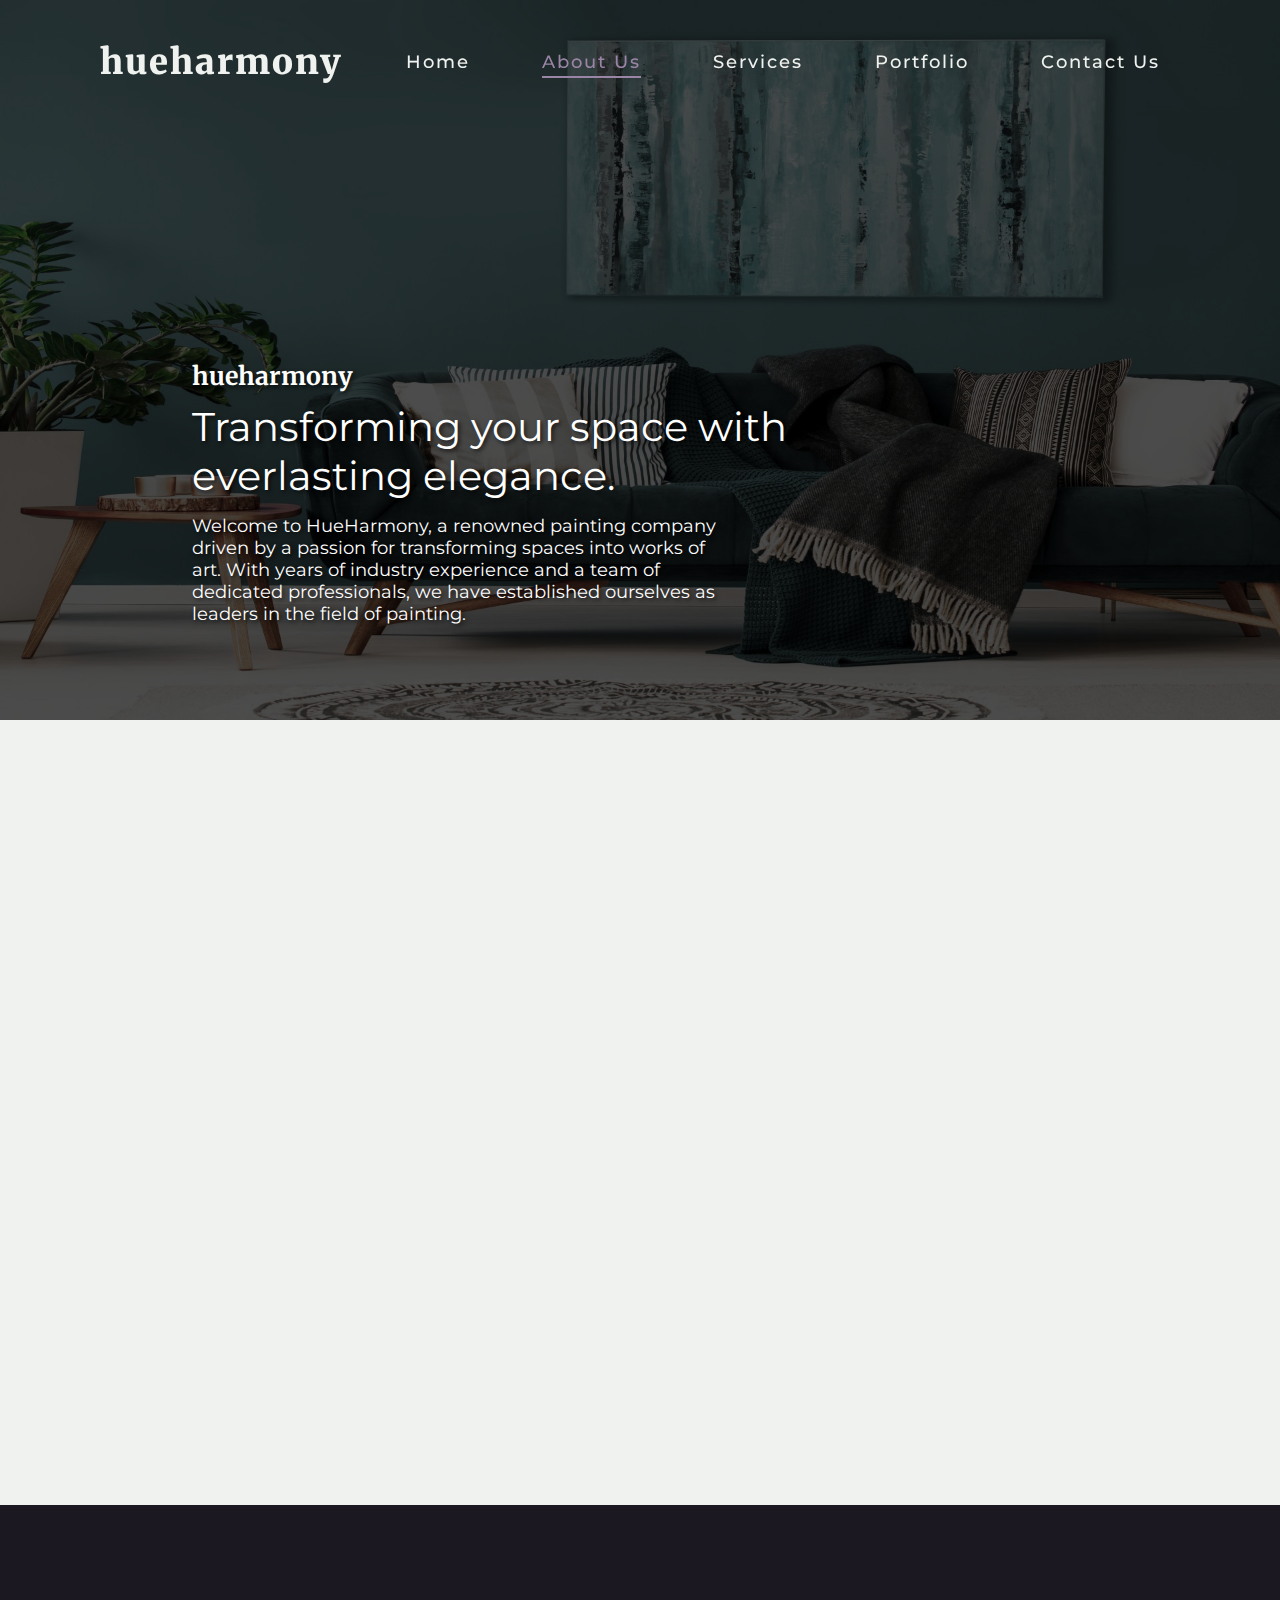
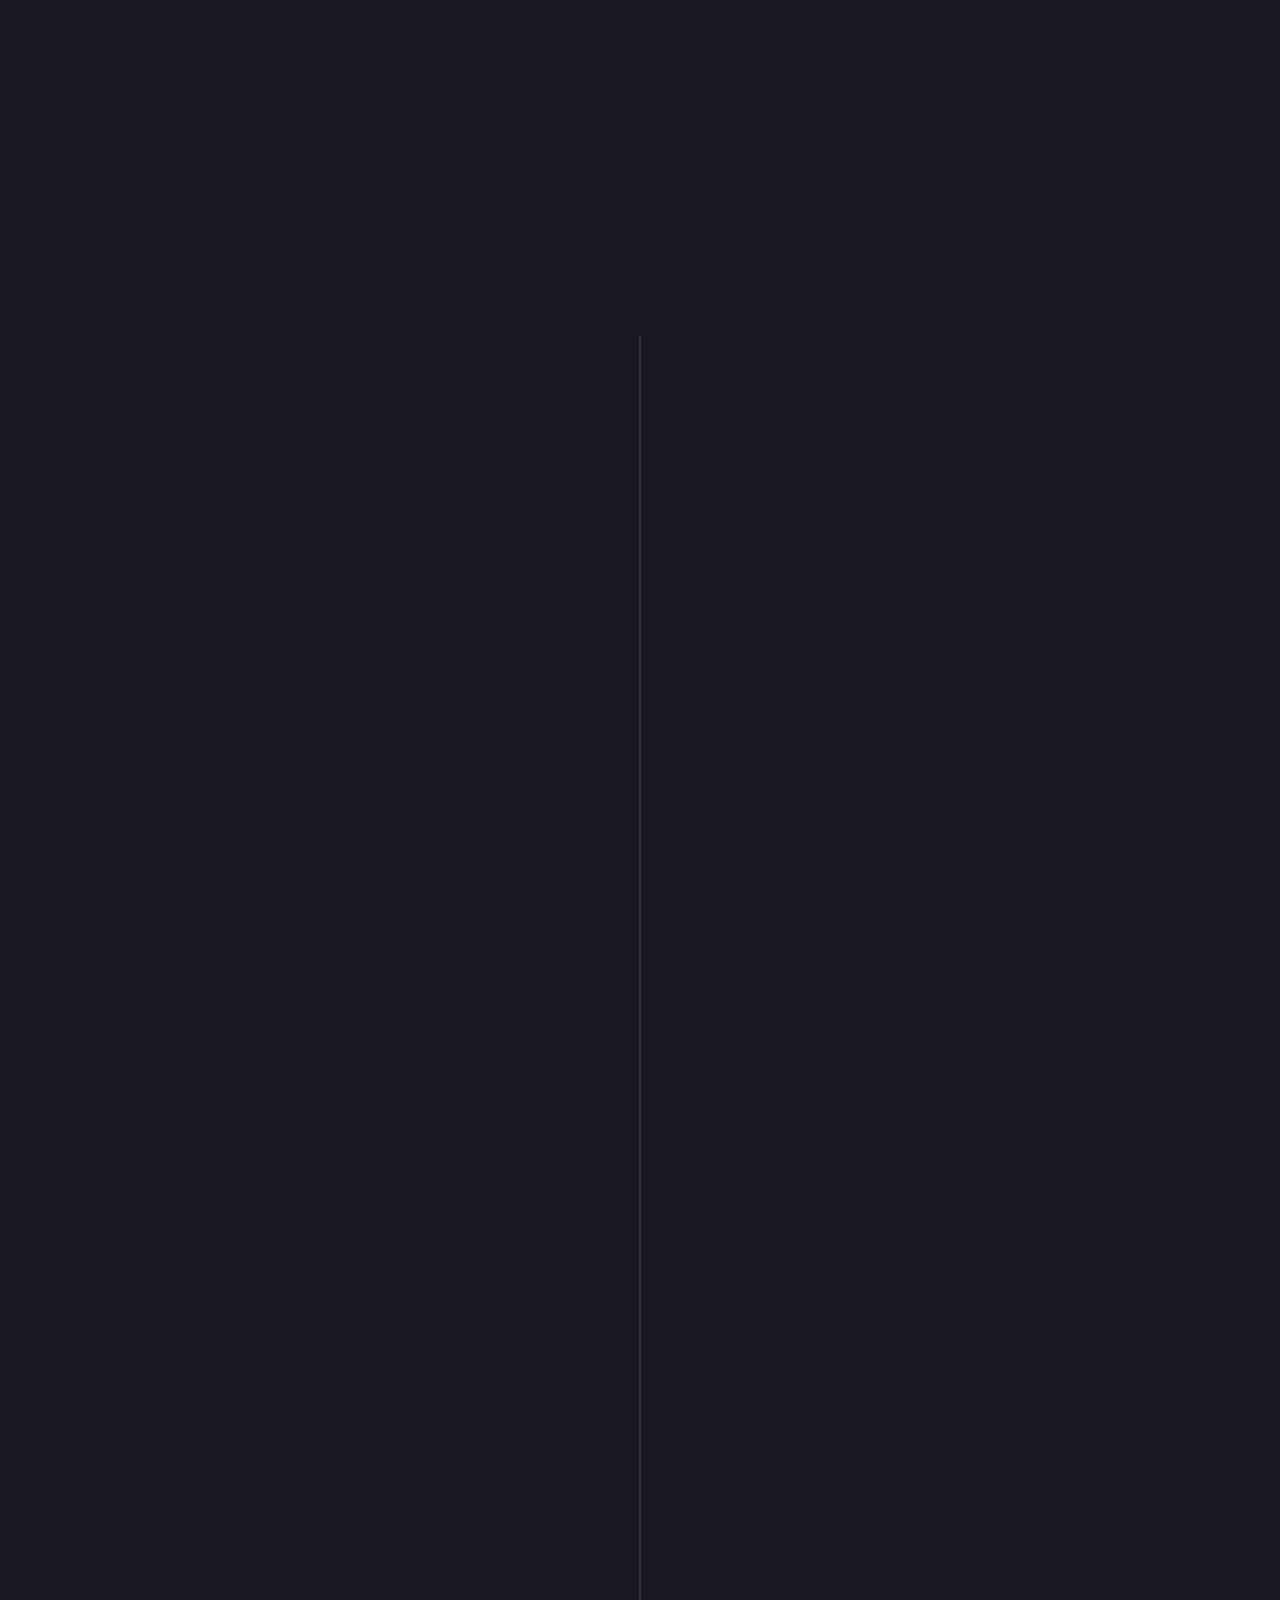
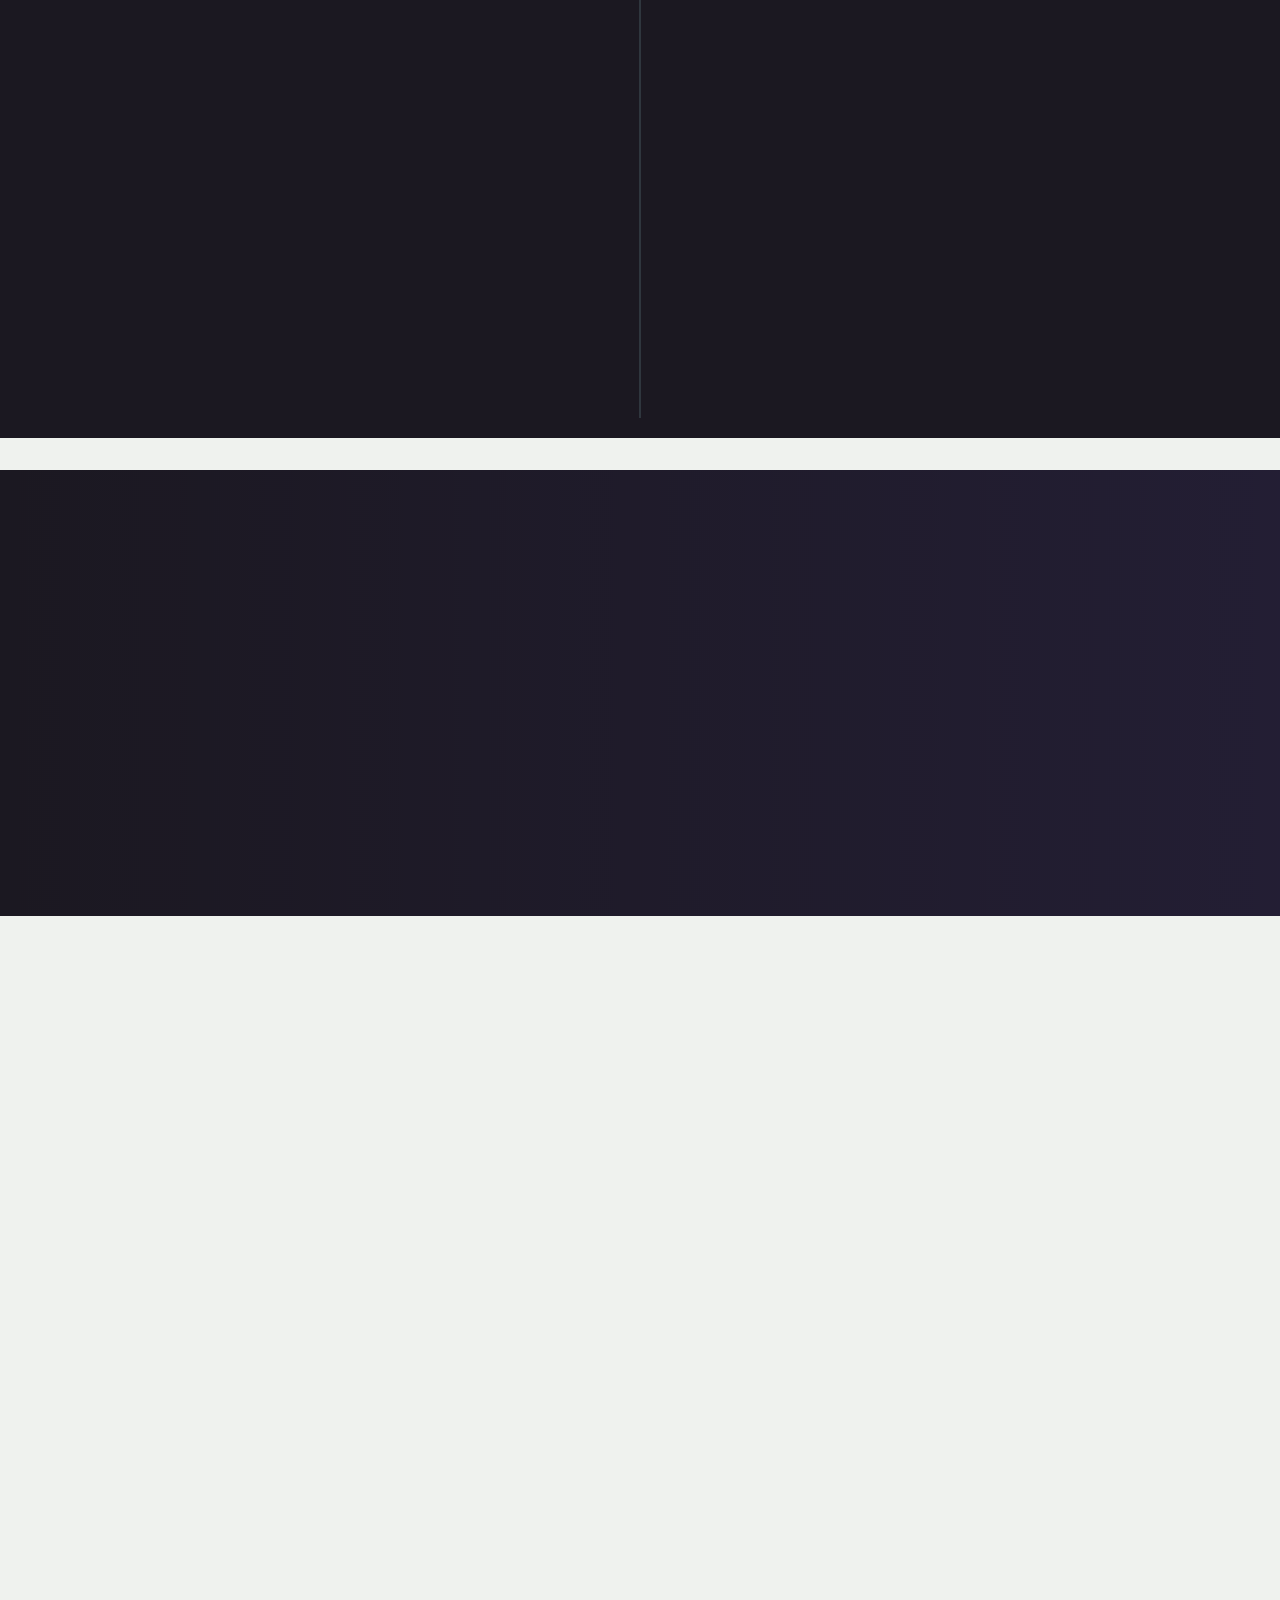
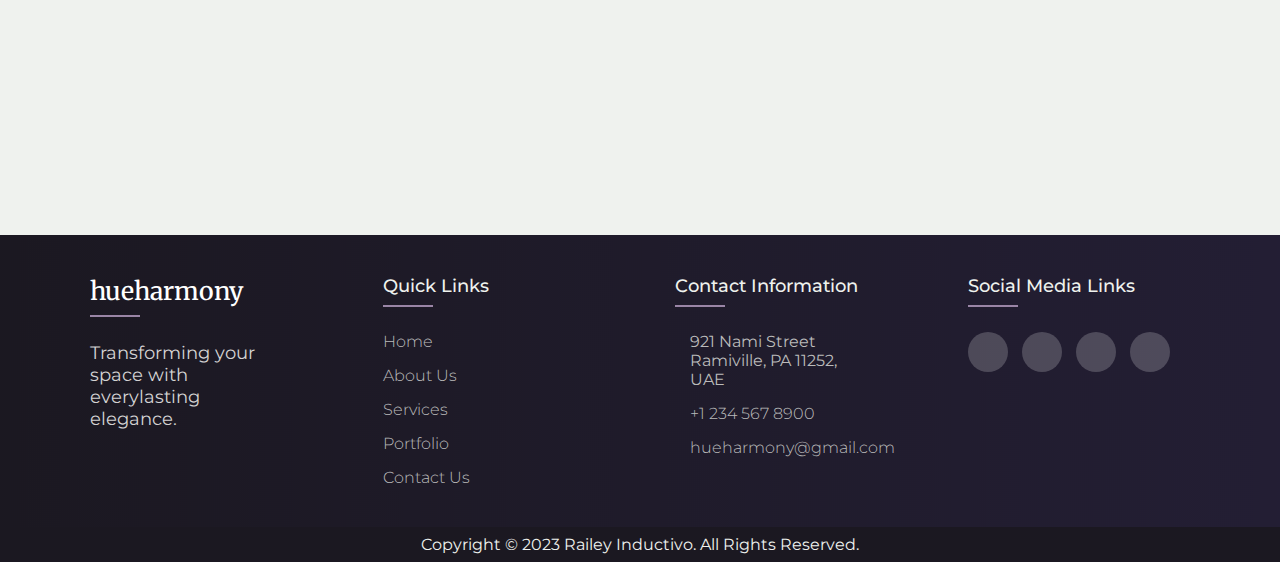
==== commit 385faa30: "Update about.html" ====
--- a/Pages/about.html
+++ b/Pages/about.html
@@ -16,7 +16,7 @@
          <div class="navbar">
             <div class="logo"><a href="#">hueharmony</a></div>
             <ul class="links">
-               <li><a href="/home.html">Home</a></li>
+               <li><a href="/index.html">Home</a></li>
                <li><a href="/Pages/about.html" class="active">About Us</a></li>
                <li><a href="/Pages/services.html">Services</a></li>
                <li><a href="/Pages/portfolio.html">Portfolio</a></li>
@@ -27,8 +27,8 @@
             </div>
          </div>
          <div class="dropdown_menu">
-            <li><a href="/home.html">Home</a></li>
-            <li><a href="/Pages/about.html">About Us</a></li>
+            <li><a href="/index.html">Home</a></li>
+            <li><a href="/Pages/about.html" class="active">About Us</a></li>
             <li><a href="/Pages/services.html">Services</a></li>
             <li><a href="/Pages/portfolio.html">Portfolio</a></li>
             <li><a href="/Pages/contact.html">Contact Us</a></li>
@@ -236,11 +236,11 @@
                <div class="footer-col">
                   <h4>quick links</h4>
                   <ul>
-                     <li><a href="#">home</a></li>
-                     <li><a href="#">about us</a></li>
-                     <li><a href="#">services</a></li>
-                     <li><a href="#">portfolio</a></li>
-                     <li><a href="#">contact us</a></li>
+                     <li><a href="/index.html">home</a></li>
+                     <li><a href="/Pages/about.html">about us</a></li>
+                     <li><a href="/Pages/services.html">services</a></li>
+                     <li><a href="/Pages/portfolio.html">portfolio</a></li>
+                     <li><a href="/Pages/contact.html">contact us</a></li>
                   </ul>
                </div>
                <div class="footer-col">
@@ -264,10 +264,10 @@
                <div class="footer-col">
                   <h4>social media links</h4>
                   <div class="social-links">
-                     <a href="#"><i class="fab fa-facebook-f"></i></a>
-                     <a href="#"><i class="fab fa-twitter"></i></a>
-                     <a href="#"><i class="fab fa-instagram"></i></a>
-                     <a href="#"><i class="fab fa-linkedin-in"></i></a>
+                     <a href="/index.html"><i class="fab fa-facebook-f"></i></a>
+                     <a href="/index.html"><i class="fab fa-twitter"></i></a>
+                     <a href="/index.html"><i class="fab fa-instagram"></i></a>
+                     <a href="/index.html"><i class="fab fa-linkedin-in"></i></a>
                   </div>
                </div>
             </div>
@@ -281,4 +281,4 @@
       <script src="/JS/about.js"></script>
       <script src="/JS/general.js"></script>
    </body>
-</html>+</html>
--- a/CSS/general.css
+++ b/CSS/general.css
@@ -7,8 +7,9 @@
 	font-family: 'Montserrat', sans-serif;
 }
 
-body {
+html, body {
 	background-color: #eff2ee;
+	overflow-x: hidden;
 }
 
 /*Start of scroll up button*/
@@ -51,9 +52,9 @@
 	width: 100%;
 	bottom: 0;
 	z-index: 101;
-	-webkit-transition: 0.5s ease-out;
-	transition: 0.5s ease-out;
-	backdrop-filter: blur(8px);
+	-webkit-transition: 0.6s ease-out;
+	transition: 0.6s ease-out;
+	backdrop-filter: blur(10px);
 	background-color: rgba(0, 0, 0, 0.1);
 }
 
@@ -318,6 +319,45 @@
 	}
 }
 
+@media (max-width: 768px) {
+	header {
+		padding: 20px;
+	}
+
+	header.sticky {
+		padding: 5px;
+	}
+
+	.navbar ul li a {
+		font-size: 16px;
+		margin: 0 10px;
+	}
+
+	.navbar .logo a {
+		font-size: 30px;
+	}
+
+	.navbar .toggle_btn {
+		display: block;
+	}
+
+	.dropdown_menu {
+		right: 1rem;
+		top: 70px;
+		width: 150px;
+	}
+
+	.dropdown_menu.open {
+		height: 250px;
+	}
+
+	.dropdown_menu li a {
+		font-size: 16px;
+	}
+
+}
+
+
 /*End of navigation bar*/
 /*Start of footer section*/
 .container {
--- a/CSS/about.css
+++ b/CSS/about.css
@@ -19,7 +19,7 @@
 
 .core h1:before,
 .core h1:after {
-	background-color: #1B1821;
+	background-color: #716070;
 	content: "";
 	display: inline-block;
 	height: 3px;
@@ -40,23 +40,49 @@
 	margin-right: -50%;
 }
 
-@media (max-width: 768px) {
-
-	.core h1:before,
-	.core h1:after {
-		width: 300px;
-	}
-}
-
 .core p {
 	width: 65%;
 	font-size: 22px;
 	text-align: center;
 }
 
+@media (max-width: 768px) {
+	.core h1 {
+		font-size: 35px;
+		margin-bottom: 15px;
+	}
+
+	.core h1:before,
+	.core h1:after {
+		width: 100px;
+	}
+
+	.core p {
+		width: 80%;
+		font-size: 18px;
+	}
+}
+
+@media (max-width: 480px) {
+	.core h1 {
+		font-size: 30px;
+		margin-bottom: 10px;
+	}
+
+	.core h1:before,
+	.core h1:after {
+		width: 10px;
+	}
+
+	.core p {
+		width: 90%;
+		font-size: 16px;
+	}
+}
+
 .abtusbackground {
 	width: 100%;
-	height: 75vh;
+	height: 80vh;
 	overflow: hidden;
 }
 
@@ -68,6 +94,7 @@
 }
 
 .abtheader {
+	padding-top: 90px;
 	position: absolute;
 	top: 30%;
 	left: 15%;
@@ -107,11 +134,13 @@
 
 	.intro {
 		width: 100%;
+		font-size: 30px;
 	}
 
 	.subtext {
 		width: 100%;
 		text-align: left;
+		font-size: 15px;
 	}
 }
 
@@ -240,6 +269,40 @@
 	}
 }
 
+@media (max-width: 768px) {
+	.card {
+		width: 90%;
+		margin: 20px auto;
+	}
+
+	.card:hover {
+		width: 90%;
+	}
+
+	.card .circle::before {
+		clip-path: circle(100px at center);
+	}
+
+	.card .circle .logo {
+		width: 150px;
+	}
+
+	.content {
+		width: 100%;
+		margin-left: 0;
+	}
+
+	.content h2 {
+		font-size: 30px;
+	}
+
+	.content p {
+		font-size: 10px;
+		padding-left: 13px;
+	}
+}
+
+
 /*End of about us section*/
 /*Start of timeline section*/
 .abtus {
@@ -295,6 +358,40 @@
 	width: 65%;
 	font-size: 22px;
 	text-align: center;
+}
+
+@media (max-width: 768px) {
+	.abtus h1 {
+		font-size: 35px;
+		margin-bottom: 15px;
+	}
+
+	.abtus h1:before,
+	.abtus h1:after {
+		width: 100px;
+	}
+
+	.abtus p {
+		width: 80%;
+		font-size: 18px;
+	}
+}
+
+@media (max-width: 480px) {
+	.abtus h1 {
+		font-size: 30px;
+		margin-bottom: 10px;
+	}
+
+	.abtus h1:before,
+	.abtus h1:after {
+		width: 10px;
+	}
+
+	.abtus p {
+		width: 90%;
+		font-size: 16px;
+	}
 }
 
 .timeline-section {
@@ -483,6 +580,46 @@
 
 	100% {
 		transform: translateY(-100%);
+	}
+}
+
+@media (max-width: 768px) {
+	.whyus .whyus-text h1 {
+		font-size: 35px;
+		line-height: 36px;
+	}
+
+	.whyus .whyus-text p span {
+		font-size: 25px;
+		line-height: 31px;
+	}
+
+	.whyus .whyus-text p span.slide-up {
+		animation: textInMobile .5s ease;
+	}
+
+	.whyus .whyus-text p span.slide-down {
+		animation: textOutMobile .5s ease;
+	}
+
+	@keyframes textInMobile {
+		0% {
+			transform: translateY(100%);
+		}
+
+		100% {
+			transform: translateY(0%);
+		}
+	}
+
+	@keyframes textOutMobile {
+		0% {
+			transform: translateY(0%);
+		}
+
+		100% {
+			transform: translateY(-100%);
+		}
 	}
 }
 
@@ -608,6 +745,40 @@
 	width: 90%;
 	text-align: center;
 	padding-bottom: 80px;
+}
+
+@media (max-width: 768px) {
+	.testimonials h1 {
+		font-size: 35px;
+		margin-bottom: 15px;
+	}
+
+	.testimonials h1:before,
+	.testimonials h1:after {
+		width: 100px;
+	}
+
+	.testimonials p {
+		width: 80%;
+		font-size: 18px;
+	}
+}
+
+@media (max-width: 480px) {
+	.testimonials h1 {
+		font-size: 30px;
+		margin-bottom: 10px;
+	}
+
+	.testimonials h1:before,
+	.testimonials h1:after {
+		width: 10px;
+	}
+
+	.testimonials.core p {
+		width: 90%;
+		font-size: 16px;
+	}
 }
 
 :root {
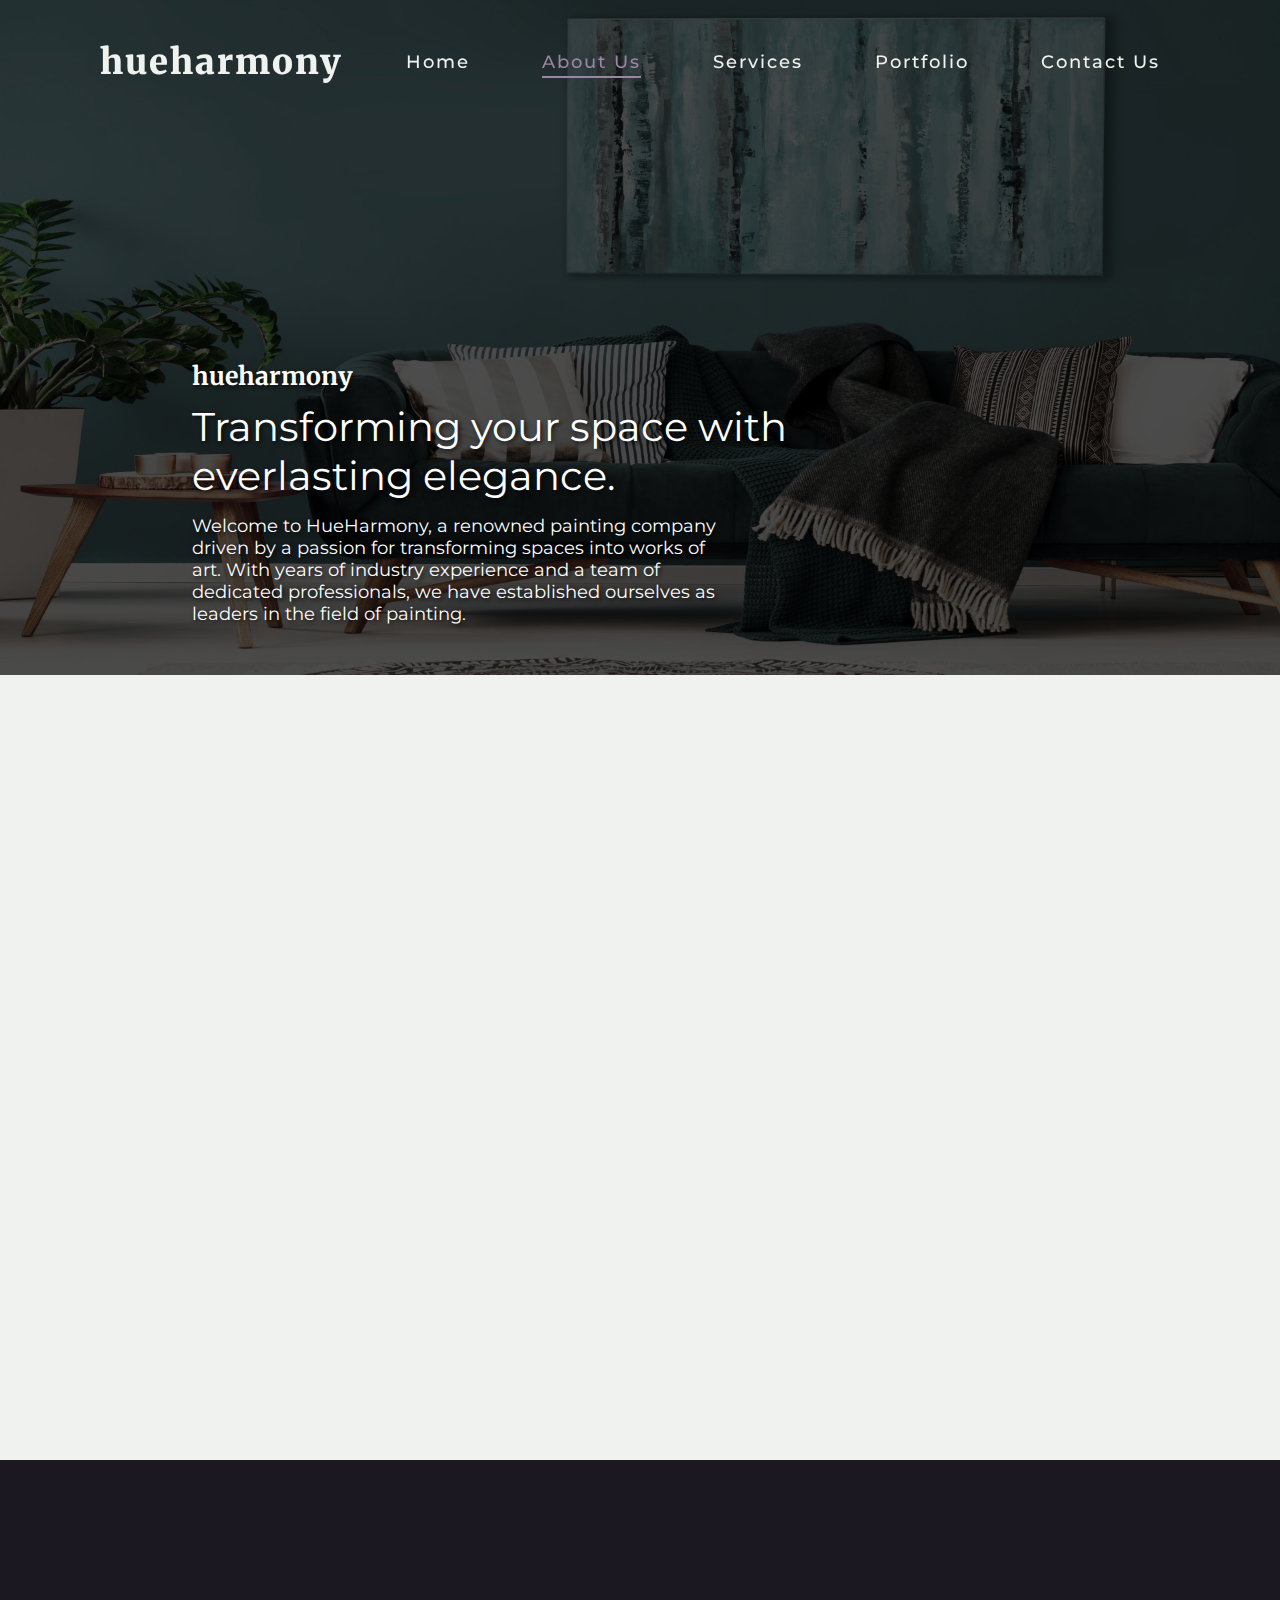
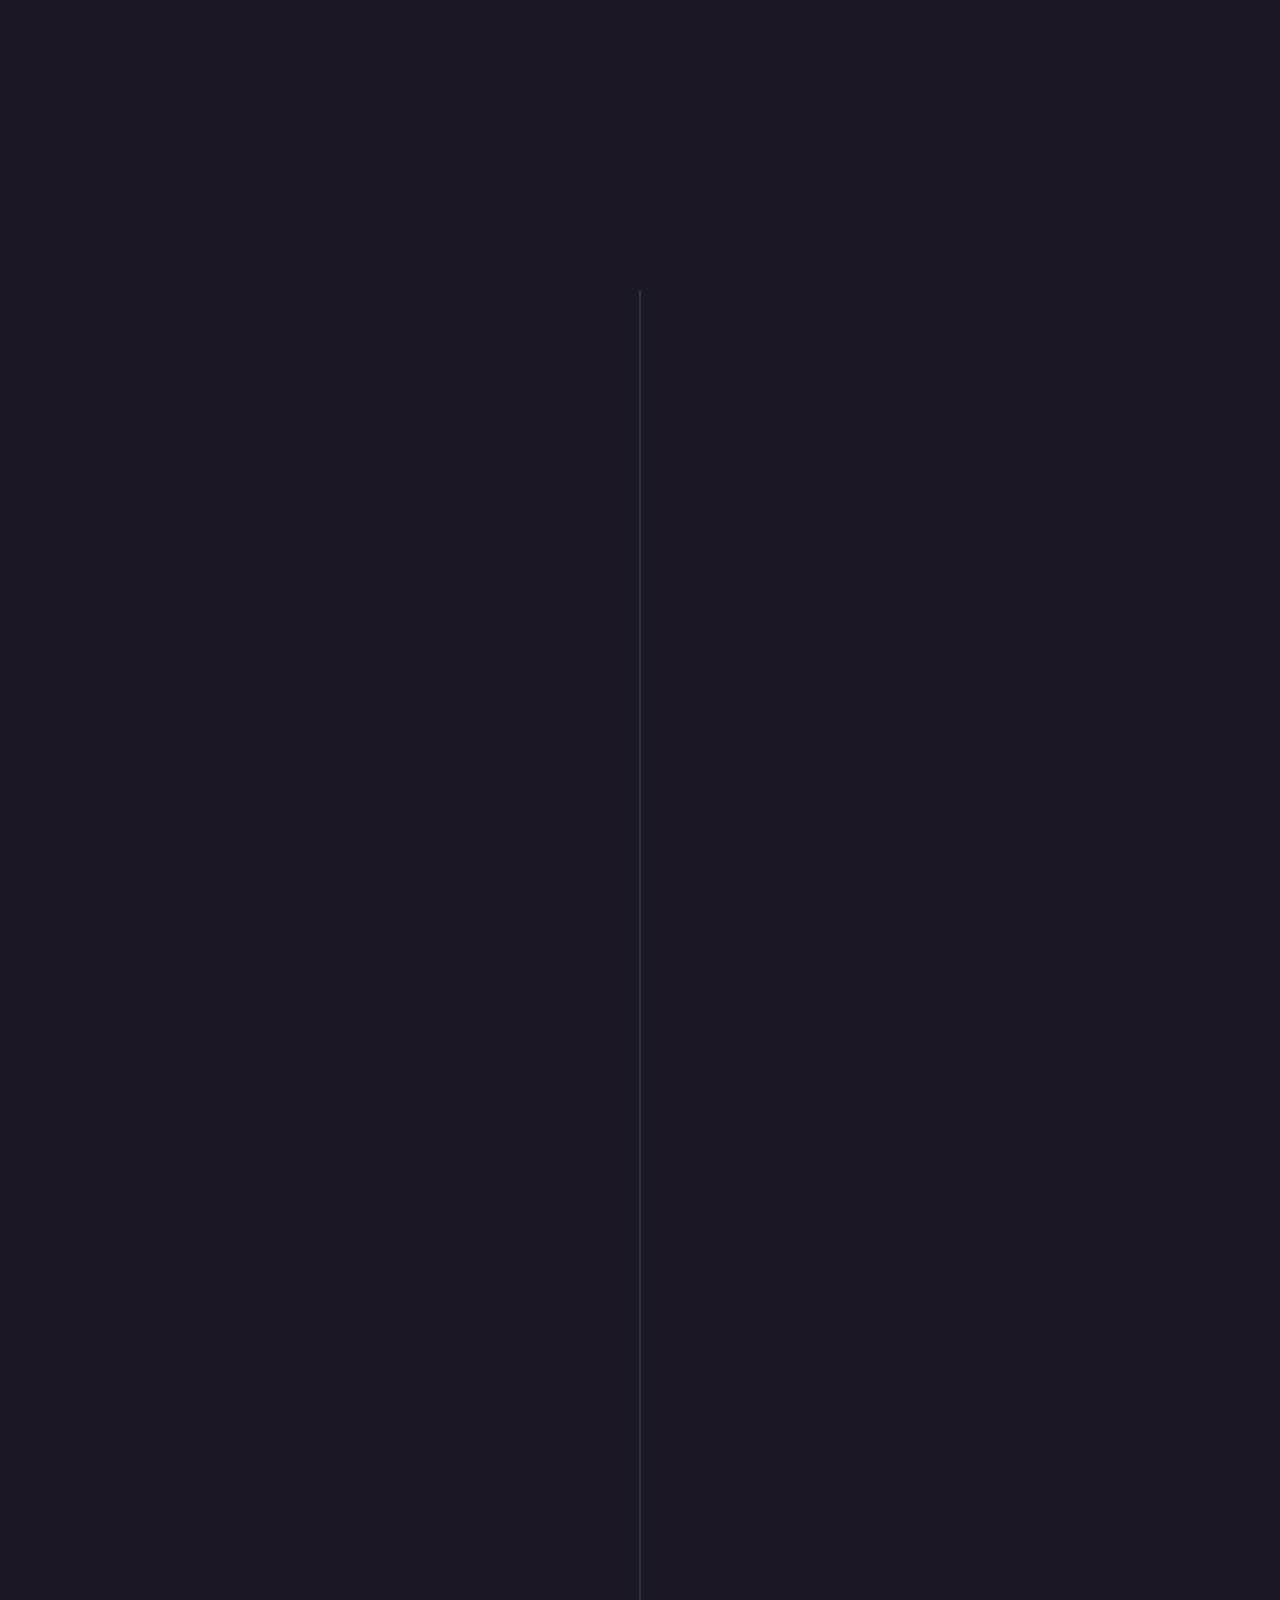
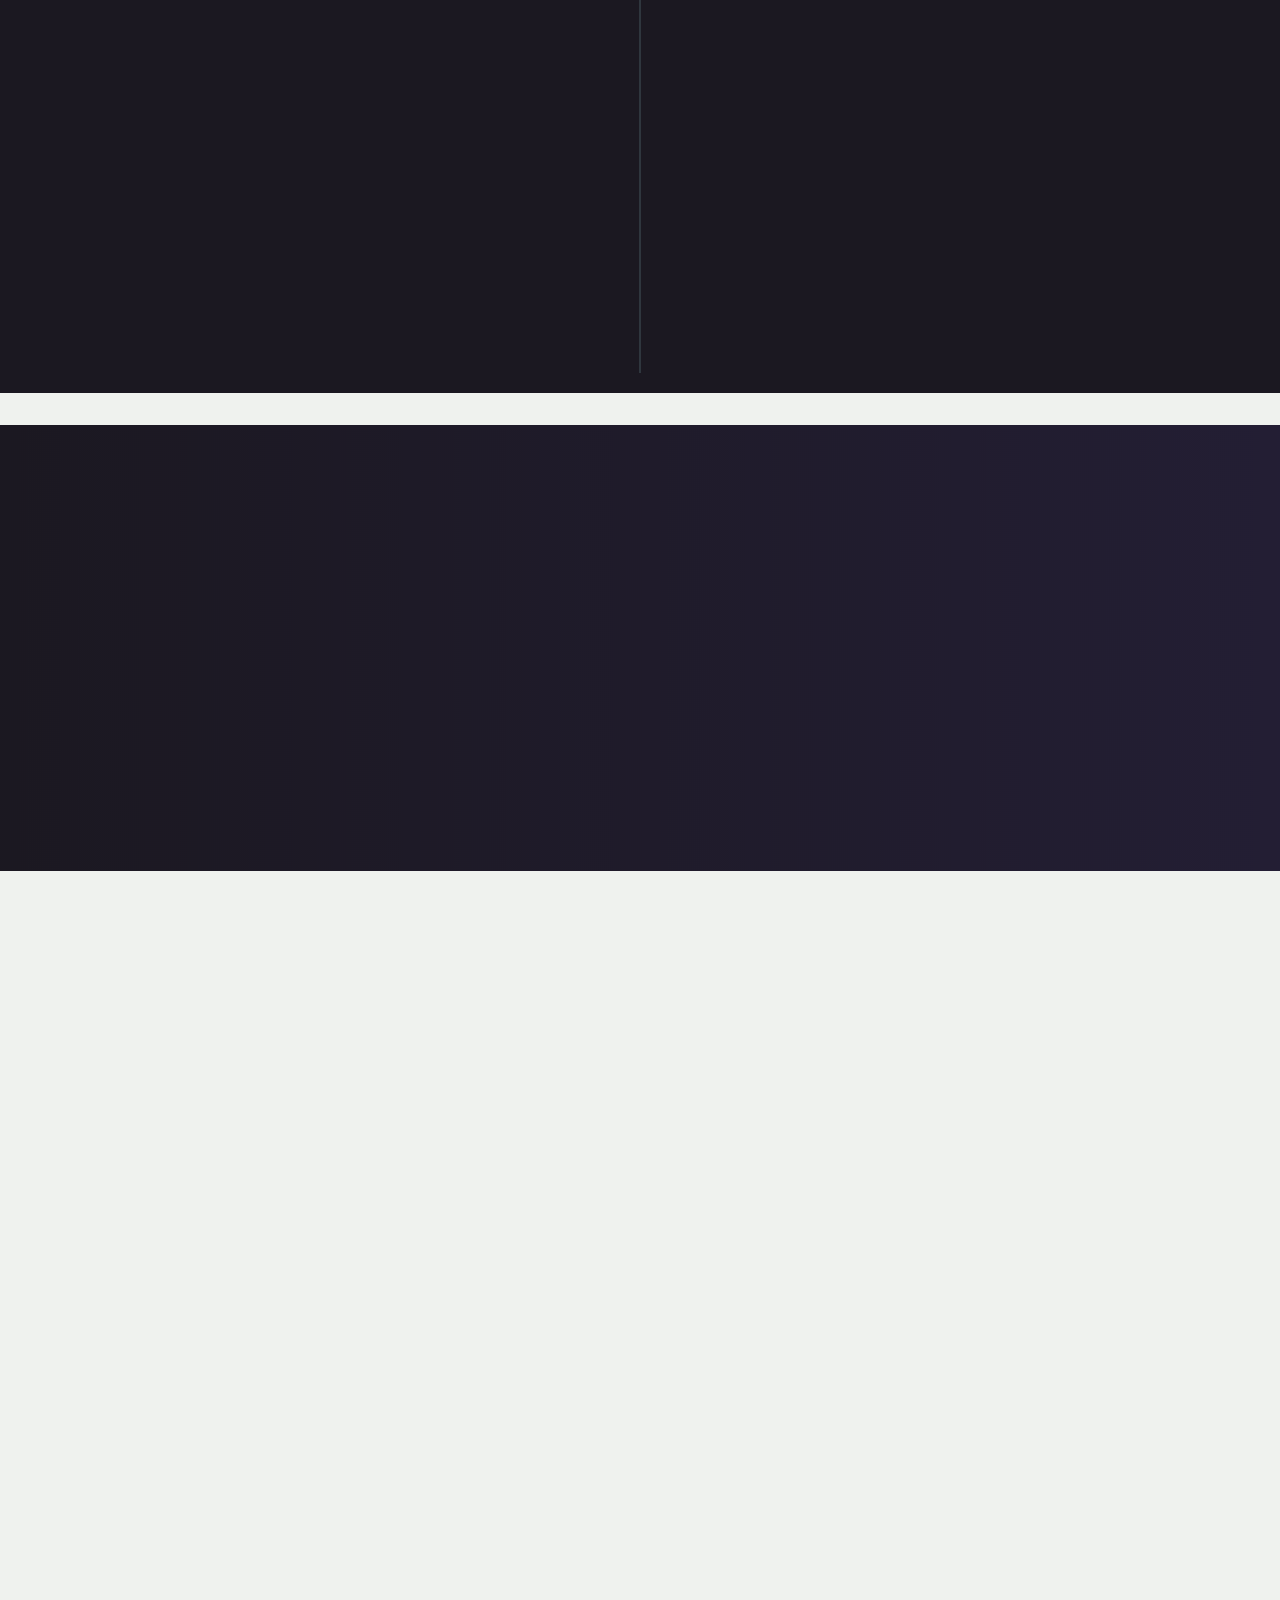
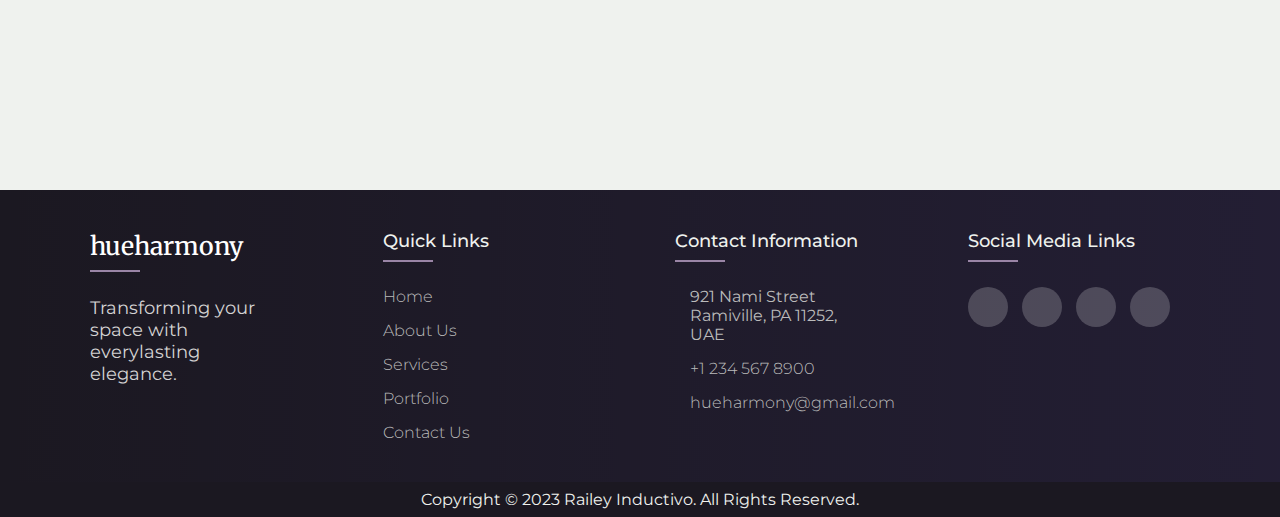
==== commit a3ed6ce7: "Update about.html" ====
--- a/Pages/about.html
+++ b/Pages/about.html
@@ -14,7 +14,7 @@
       <!--Start of navigation bar-->
       <header>
          <div class="navbar">
-            <div class="logo"><a href="#">hueharmony</a></div>
+            <div class="logo"><a href="/index.html">hueharmony</a></div>
             <ul class="links">
                <li><a href="/index.html">Home</a></li>
                <li><a href="/Pages/about.html" class="active">About Us</a></li>
--- a/CSS/about.css
+++ b/CSS/about.css
@@ -71,7 +71,7 @@
 
 	.core h1:before,
 	.core h1:after {
-		width: 10px;
+		width: 0px;
 	}
 
 	.core p {
@@ -82,7 +82,7 @@
 
 .abtusbackground {
 	width: 100%;
-	height: 80vh;
+	height: 75vh;
 	overflow: hidden;
 }
 
@@ -126,6 +126,11 @@
 }
 
 @media (max-width: 912px) {
+	.abtusbackground{
+		width: 100%;
+		height: 85vh;
+		overflow: hidden;
+	}
 	.abtheader {
 		top: 40%;
 		left: 50%;
@@ -385,7 +390,7 @@
 
 	.abtus h1:before,
 	.abtus h1:after {
-		width: 10px;
+		width: 0px;
 	}
 
 	.abtus p {
@@ -772,7 +777,7 @@
 
 	.testimonials h1:before,
 	.testimonials h1:after {
-		width: 10px;
+		width: 0px;
 	}
 
 	.testimonials.core p {
@@ -806,7 +811,7 @@
 }
 
 .section-title h2 span {
-	color: var(--pink);
+	color: var(--light-purple);
 }
 
 .team-row {
@@ -908,8 +913,8 @@
 }
 
 .team-item .social-links a:hover {
-	color: var(--pink);
-	border-color: var(--pink);
+	color: var(--light-purple);
+	border-color: var(--light-purple);
 }
 
 @media(max-width: 991px) {
@@ -924,4 +929,4 @@
 	}
 }
 
-/*End of our team section*/+/*End of our team section*/
